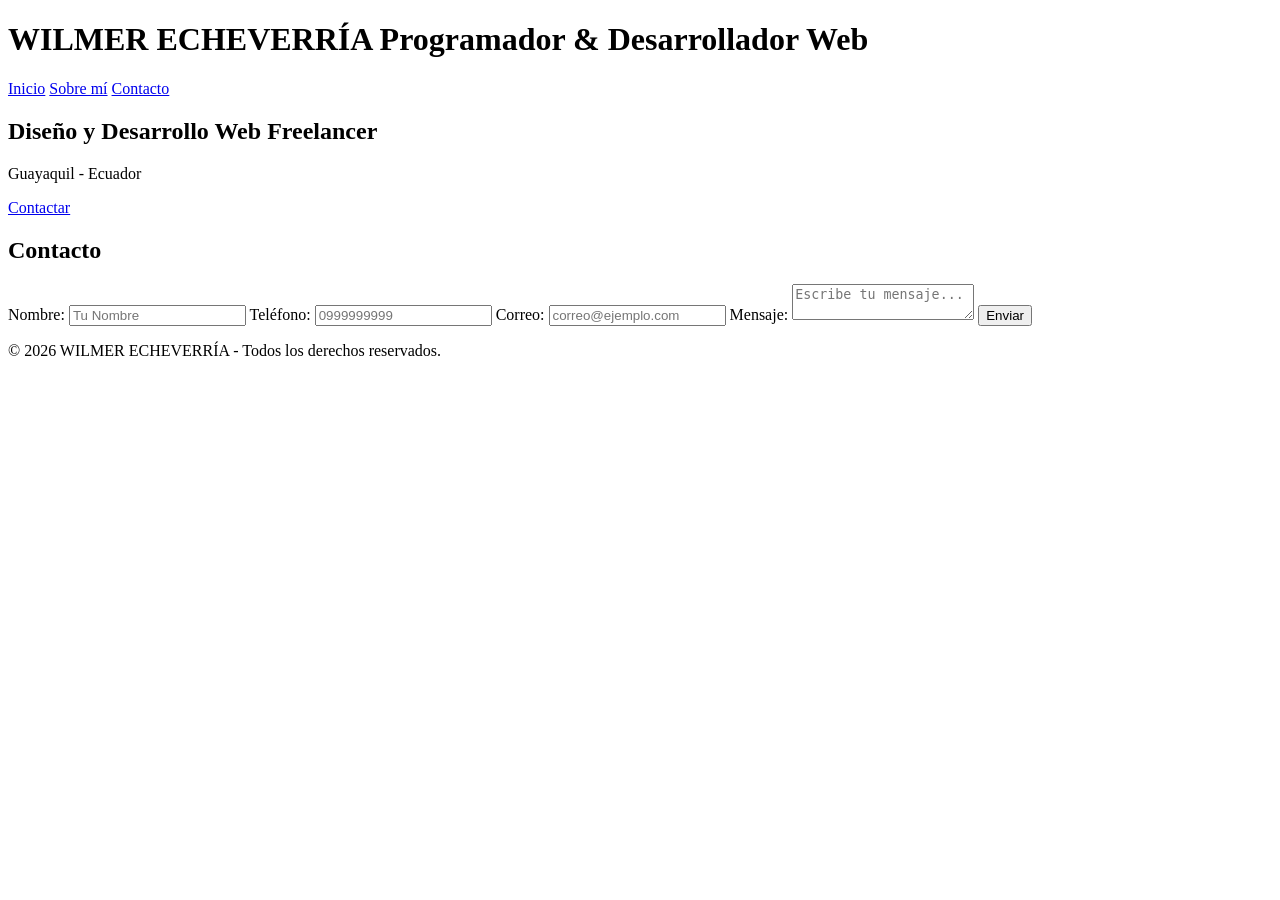
==== index.html @ 6310cae2 "Actualización de index" ====
<!DOCTYPE html>
<html lang="es">
<head>
    <meta charset="UTF-8">
    <meta name="viewport" content="width=device-width, initial-scale=1.0">
    <title>Portafolio - Programación en Sistemas Web</title>

    <!-- Google Fonts -->
    <link href="https://fonts.googleapis.com/css2?family=Krub:wght@400;700&display=swap" rel="stylesheet">

    <!-- Hoja de estilos principal -->
    <link rel="preload" href="css/styles.css" as="style">
    <link rel="stylesheet" href="css/styles.css">
</head>

<body>

    <!-- Encabezado -->
    <header>
        <h1 class="titulo">
           WILMER ECHEVERRÍA
            <span>Programador & Desarrollador Web</span>
        </h1>
    </header>

    <!-- Menú de navegación -->
    <div class="nav-bg">
        <nav class="navegacion-principal">
            <a href="index.html">Inicio</a>
            <a href="nosotros.html">Sobre mí</a>
            <a href="#contacto">Contacto</a>
        </nav>
    </div>

    <!-- Sección Hero -->
    <section class="hero">
        <div class="contenido-hero">
            <h2>Diseño y Desarrollo Web <span>Freelancer</span></h2>
            <div class="ubicacion">
                <p>Guayaquil - Ecuador</p>
            </div>
            <a class="boton" href="#contacto">Contactar</a>
        </div>
    </section>

    <!-- Formulario de contacto -->
    <section id="contacto" class="contacto">
        <h2>Contacto</h2>
        <form>
            <label for="nombre">Nombre:</label>
            <input placeholder="Tu Nombre" required type="text" id="nombre" name="nombre">

            <label for="telefono">Teléfono:</label>    
            <input placeholder="0999999999" type="tel" name="telefono" id="telefono">

            <label for="correo">Correo:</label>
            <input placeholder="correo@ejemplo.com" required type="email" name="email" id="email">

            <label for="mensaje">Mensaje:</label>
            <textarea id="mensaje" name="mensaje" placeholder="Escribe tu mensaje..."></textarea>  

            <button type="submit">Enviar</button>    
        </form>
    </section>

    <footer class="footer">
        <p>&copy; 2026 WILMER ECHEVERRÍA - Todos los derechos reservados.</p>
    </footer>

    <script src="js/script.js"></script>
</body>
</html>
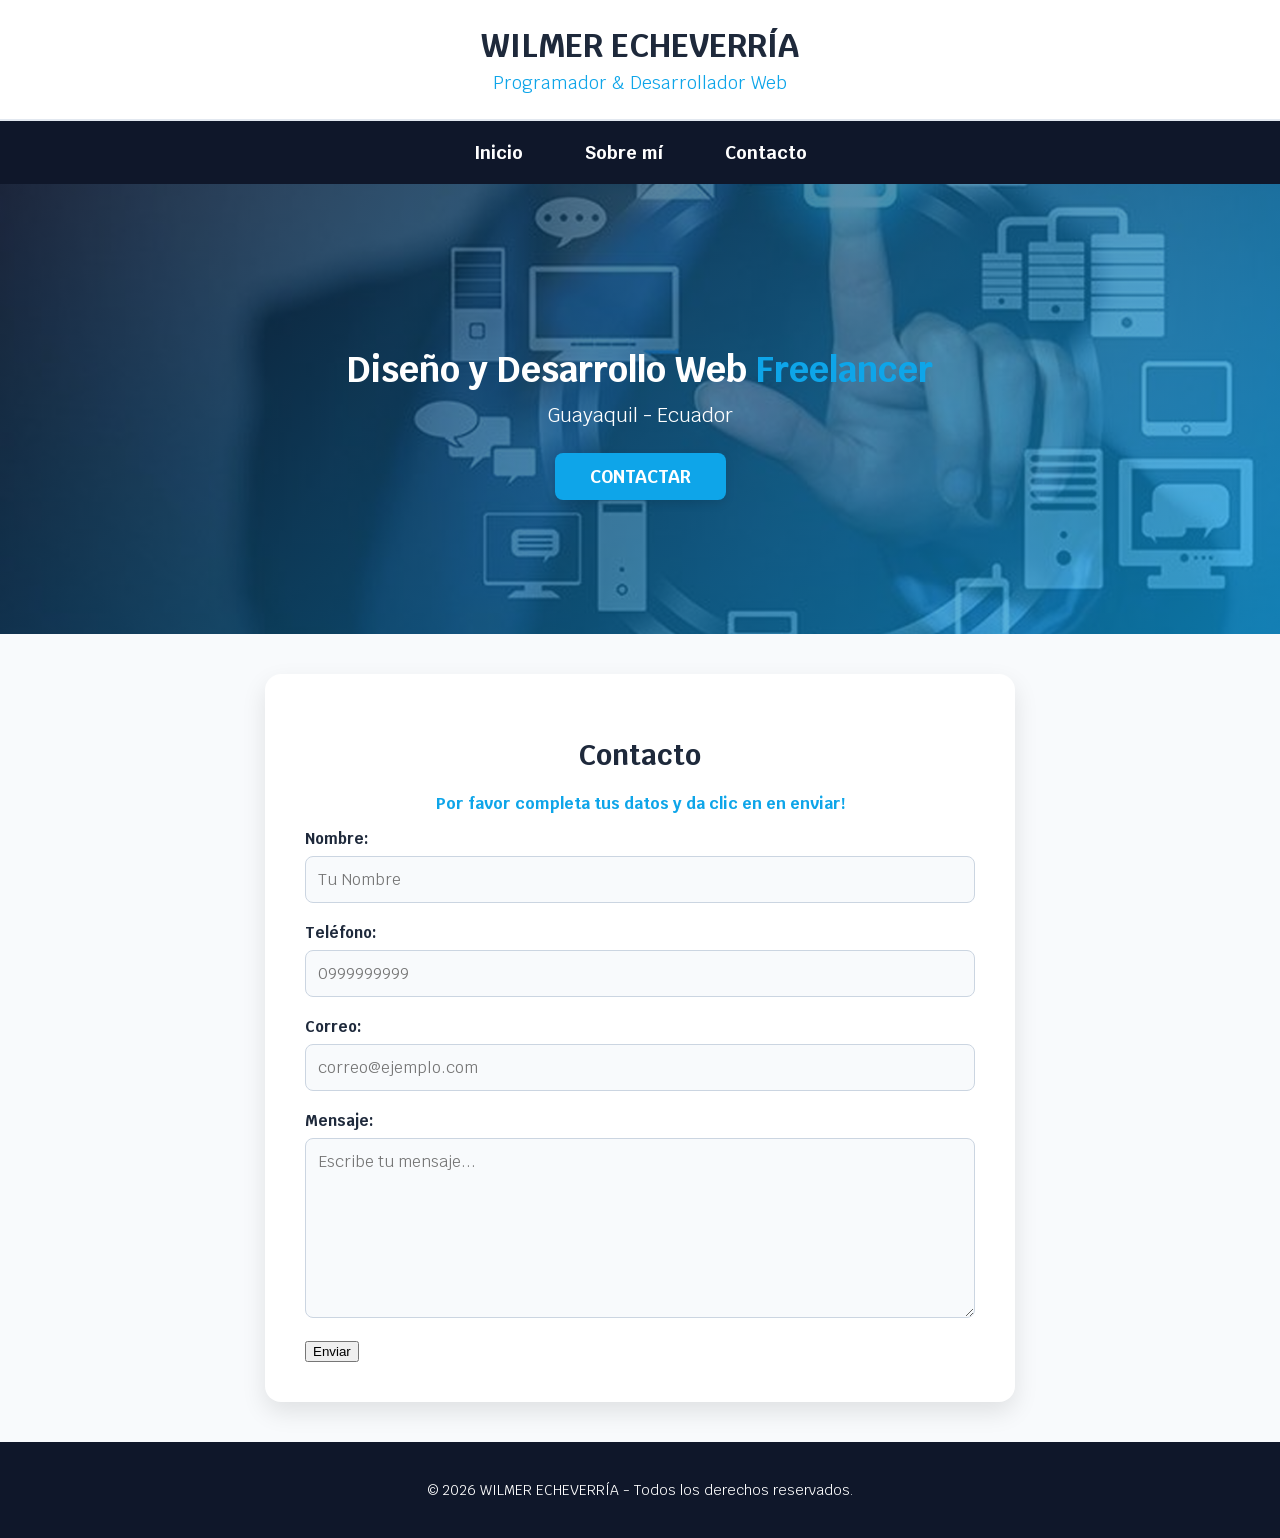
==== commit 616916e1: "Agrega js, validaciones, contador de clics y pagina nosotros.html" ====
--- a/index.html
+++ b/index.html
@@ -44,22 +44,29 @@
     </section>
 
     <!-- Formulario de contacto -->
+<!-- Formulario de contacto -->
     <section id="contacto" class="contacto">
         <h2>Contacto</h2>
-        <form>
+
+        <!-- Espacio para el contador de clics del profesor -->
+        <div id="mainDiv" style="text-align: center; font-size: 1.6rem; margin-bottom: 1.5rem; font-weight: bold; color: var(--primario);">
+            Por favor completa tus datos y da clic en en enviar!
+        </div>
+
+        <form id="formContacto">
             <label for="nombre">Nombre:</label>
-            <input placeholder="Tu Nombre" required type="text" id="nombre" name="nombre">
+            <input placeholder="Tu Nombre" required type="text" id="nombre" name="nombre" minlength="3" maxlength="30">
 
             <label for="telefono">Teléfono:</label>    
-            <input placeholder="0999999999" type="tel" name="telefono" id="telefono">
+            <input placeholder="0999999999" type="tel" name="telefono" id="telefono" minlength="7" maxlength="10">
 
             <label for="correo">Correo:</label>
             <input placeholder="correo@ejemplo.com" required type="email" name="email" id="email">
 
             <label for="mensaje">Mensaje:</label>
-            <textarea id="mensaje" name="mensaje" placeholder="Escribe tu mensaje..."></textarea>  
+            <textarea id="mensaje" name="mensaje" placeholder="Escribe tu mensaje..." maxlength="200"></textarea>  
 
-            <button type="submit">Enviar</button>    
+            <button type="submit" id="btnEnviar">Enviar</button>    
         </form>
     </section>
 
--- a/css/styles.css
+++ b/css/styles.css
@@ -0,0 +1,238 @@
+:root {
+    /* Nueva Paleta de Colores Personalizada */
+    --blanco: #ffffff;
+    --oscuro: #1e293b;        /* Azul oscuro moderno */
+    --primario: #0ea5e9;      /* Azul cian vibrante */
+    --secundario: #0f172a;    /* Fondo de navegación y encabezados */
+    --fondo-suave: #f8fafc;   /* Gris de fondo limpio */
+    --sombra: rgba(0, 0, 0, 0.1);
+}
+
+* {
+    box-sizing: border-box;
+}
+
+html {
+    font-size: 62.5%;
+}
+
+body {
+    font-family: 'Krub', sans-serif;
+    margin: 0;
+    background-color: var(--fondo-suave);
+    color: var(--oscuro);
+}
+
+.contenedor {
+    margin: 0 auto;
+    max-width: 110rem;
+    width: 90%;
+}
+
+/* Encabezado */
+header {
+    background-color: var(--blanco);
+    padding: 2.5rem 0;
+    border-bottom: 2px solid #e2e8f0;
+}
+
+h1 {
+    font-size: 3.2rem;
+    text-align: center;
+    color: var(--oscuro);
+    margin: 0;
+    font-weight: 700;
+}
+
+h1 span {
+    display: block;
+    font-size: 1.8rem;
+    color: var(--primario);
+    font-weight: 400;
+    margin-top: 0.5rem;
+}
+
+/* Navegación */
+.nav-bg {
+    background-color: var(--secundario);
+}
+
+.navegacion-principal {
+    display: flex;
+    justify-content: center;
+    gap: 3rem;
+    padding: 1.2rem 0;
+}
+
+.navegacion-principal a {
+    color: var(--blanco);
+    text-decoration: none;
+    font-size: 1.8rem;
+    font-weight: bold;
+    padding: 0.8rem 1.6rem;
+    border-radius: 0.8rem;
+    transition: all 0.3s ease;
+}
+
+.navegacion-principal a:hover {
+    background-color: var(--primario);
+    color: var(--blanco);
+}
+
+/* Hero */
+.hero {
+    /* Reemplaza 'fondo-hero.png' por el nombre y extensión exactos de tu imagen */
+    background-image: linear-gradient(135deg, rgba(15, 23, 42, 0.7), rgba(14, 165, 233, 0.7)), url('../img/fondo-hero.jpg');
+    background-repeat: no-repeat;
+    background-size: cover;
+    background-position: center;
+    height: 450px;
+    position: relative;
+    display: flex;
+    align-items: center;
+    justify-content: center;
+}
+
+.contenido-hero {
+    text-align: center;
+    color: var(--blanco);
+}
+
+.contenido-hero h2 {
+    font-size: 3.5rem;
+    margin-bottom: 1rem;
+}
+
+.contenido-hero span {
+    color: var(--primario);
+}
+
+.ubicacion p {
+    font-size: 2rem;
+    margin: 0.5rem 0;
+}
+
+/* Botón */
+.boton {
+    background-color: var(--primario);
+    color: var(--blanco);
+    padding: 1.2rem 3.5rem;
+    margin-top: 2rem;
+    font-size: 1.8rem;
+    text-decoration: none;
+    text-transform: uppercase;
+    font-weight: bold;
+    border-radius: 0.8rem;
+    display: inline-block;
+    border: none;
+    cursor: pointer;
+    box-shadow: 0 4px 10px var(--sombra);
+    transition: transform 0.2s ease, background-color 0.3s ease;
+}
+
+.boton:hover {
+    background-color: #0284c7;
+    transform: translateY(-2px);
+}
+
+/* Formulario de Contacto */
+.contacto {
+    background-color: var(--blanco);
+    padding: 4rem;
+    border-radius: 1.6rem;
+    max-width: 750px;
+    margin: 4rem auto;
+    box-shadow: 0 10px 25px var(--sombra);
+}
+
+.contacto h2 {
+    color: var(--oscuro);
+    text-align: center;
+    font-size: 2.8rem;
+    margin-bottom: 2rem;
+}
+
+label {
+    color: var(--oscuro);
+    font-weight: bold;
+    display: block;
+    margin-bottom: 0.8rem;
+    font-size: 1.5rem;
+}
+
+input,
+textarea,
+select {
+    width: 100%;
+    padding: 1.2rem;
+    border: 1px solid #cbd5e1;
+    border-radius: 0.8rem;
+    margin-bottom: 2rem;
+    font-size: 1.6rem;
+    font-family: inherit;
+    background-color: #f8fafc;
+}
+
+input:focus,
+textarea:focus {
+    outline: 2px solid var(--primario);
+    background-color: var(--blanco);
+}
+
+textarea {
+    height: 18rem;
+    resize: vertical;
+}
+
+/* Footer */
+.footer {
+    text-align: center;
+    padding: 2.5rem 0;
+    background-color: var(--secundario);
+    color: var(--blanco);
+    font-size: 1.4rem;
+    margin-top: 4rem;
+}
+
+img {
+    border-radius: 12px;
+    max-width: 100%;
+}
+
+
+
+/* ==========================================
+   RESPONSIVE DESIGN (Media Queries)
+   ========================================== */
+
+/* Pantallas móviles (menos de 768px) */
+@media (max-width: 768px) {
+    .navegacion-principal {
+        flex-direction: column; /* Apila los botones de navegación */
+        align-items: center;
+        gap: 1rem;
+    }
+
+    .navegacion-principal a {
+        width: 100%;
+        text-align: center;
+    }
+
+    .hero {
+        height: 350px;
+        padding: 2rem;
+    }
+
+    .contenido-hero h2 {
+        font-size: 2.4rem;
+    }
+
+    .contacto {
+        padding: 2rem;
+        width: 95%;
+    }
+
+    h1 {
+        font-size: 2.5rem;
+    }
+}
--- a/css/styles.css
+++ b/css/styles.css
@@ -0,0 +1,238 @@
+:root {
+    /* Nueva Paleta de Colores Personalizada */
+    --blanco: #ffffff;
+    --oscuro: #1e293b;        /* Azul oscuro moderno */
+    --primario: #0ea5e9;      /* Azul cian vibrante */
+    --secundario: #0f172a;    /* Fondo de navegación y encabezados */
+    --fondo-suave: #f8fafc;   /* Gris de fondo limpio */
+    --sombra: rgba(0, 0, 0, 0.1);
+}
+
+* {
+    box-sizing: border-box;
+}
+
+html {
+    font-size: 62.5%;
+}
+
+body {
+    font-family: 'Krub', sans-serif;
+    margin: 0;
+    background-color: var(--fondo-suave);
+    color: var(--oscuro);
+}
+
+.contenedor {
+    margin: 0 auto;
+    max-width: 110rem;
+    width: 90%;
+}
+
+/* Encabezado */
+header {
+    background-color: var(--blanco);
+    padding: 2.5rem 0;
+    border-bottom: 2px solid #e2e8f0;
+}
+
+h1 {
+    font-size: 3.2rem;
+    text-align: center;
+    color: var(--oscuro);
+    margin: 0;
+    font-weight: 700;
+}
+
+h1 span {
+    display: block;
+    font-size: 1.8rem;
+    color: var(--primario);
+    font-weight: 400;
+    margin-top: 0.5rem;
+}
+
+/* Navegación */
+.nav-bg {
+    background-color: var(--secundario);
+}
+
+.navegacion-principal {
+    display: flex;
+    justify-content: center;
+    gap: 3rem;
+    padding: 1.2rem 0;
+}
+
+.navegacion-principal a {
+    color: var(--blanco);
+    text-decoration: none;
+    font-size: 1.8rem;
+    font-weight: bold;
+    padding: 0.8rem 1.6rem;
+    border-radius: 0.8rem;
+    transition: all 0.3s ease;
+}
+
+.navegacion-principal a:hover {
+    background-color: var(--primario);
+    color: var(--blanco);
+}
+
+/* Hero */
+.hero {
+    /* Reemplaza 'fondo-hero.png' por el nombre y extensión exactos de tu imagen */
+    background-image: linear-gradient(135deg, rgba(15, 23, 42, 0.7), rgba(14, 165, 233, 0.7)), url('../img/fondo-hero.jpg');
+    background-repeat: no-repeat;
+    background-size: cover;
+    background-position: center;
+    height: 450px;
+    position: relative;
+    display: flex;
+    align-items: center;
+    justify-content: center;
+}
+
+.contenido-hero {
+    text-align: center;
+    color: var(--blanco);
+}
+
+.contenido-hero h2 {
+    font-size: 3.5rem;
+    margin-bottom: 1rem;
+}
+
+.contenido-hero span {
+    color: var(--primario);
+}
+
+.ubicacion p {
+    font-size: 2rem;
+    margin: 0.5rem 0;
+}
+
+/* Botón */
+.boton {
+    background-color: var(--primario);
+    color: var(--blanco);
+    padding: 1.2rem 3.5rem;
+    margin-top: 2rem;
+    font-size: 1.8rem;
+    text-decoration: none;
+    text-transform: uppercase;
+    font-weight: bold;
+    border-radius: 0.8rem;
+    display: inline-block;
+    border: none;
+    cursor: pointer;
+    box-shadow: 0 4px 10px var(--sombra);
+    transition: transform 0.2s ease, background-color 0.3s ease;
+}
+
+.boton:hover {
+    background-color: #0284c7;
+    transform: translateY(-2px);
+}
+
+/* Formulario de Contacto */
+.contacto {
+    background-color: var(--blanco);
+    padding: 4rem;
+    border-radius: 1.6rem;
+    max-width: 750px;
+    margin: 4rem auto;
+    box-shadow: 0 10px 25px var(--sombra);
+}
+
+.contacto h2 {
+    color: var(--oscuro);
+    text-align: center;
+    font-size: 2.8rem;
+    margin-bottom: 2rem;
+}
+
+label {
+    color: var(--oscuro);
+    font-weight: bold;
+    display: block;
+    margin-bottom: 0.8rem;
+    font-size: 1.5rem;
+}
+
+input,
+textarea,
+select {
+    width: 100%;
+    padding: 1.2rem;
+    border: 1px solid #cbd5e1;
+    border-radius: 0.8rem;
+    margin-bottom: 2rem;
+    font-size: 1.6rem;
+    font-family: inherit;
+    background-color: #f8fafc;
+}
+
+input:focus,
+textarea:focus {
+    outline: 2px solid var(--primario);
+    background-color: var(--blanco);
+}
+
+textarea {
+    height: 18rem;
+    resize: vertical;
+}
+
+/* Footer */
+.footer {
+    text-align: center;
+    padding: 2.5rem 0;
+    background-color: var(--secundario);
+    color: var(--blanco);
+    font-size: 1.4rem;
+    margin-top: 4rem;
+}
+
+img {
+    border-radius: 12px;
+    max-width: 100%;
+}
+
+
+
+/* ==========================================
+   RESPONSIVE DESIGN (Media Queries)
+   ========================================== */
+
+/* Pantallas móviles (menos de 768px) */
+@media (max-width: 768px) {
+    .navegacion-principal {
+        flex-direction: column; /* Apila los botones de navegación */
+        align-items: center;
+        gap: 1rem;
+    }
+
+    .navegacion-principal a {
+        width: 100%;
+        text-align: center;
+    }
+
+    .hero {
+        height: 350px;
+        padding: 2rem;
+    }
+
+    .contenido-hero h2 {
+        font-size: 2.4rem;
+    }
+
+    .contacto {
+        padding: 2rem;
+        width: 95%;
+    }
+
+    h1 {
+        font-size: 2.5rem;
+    }
+}
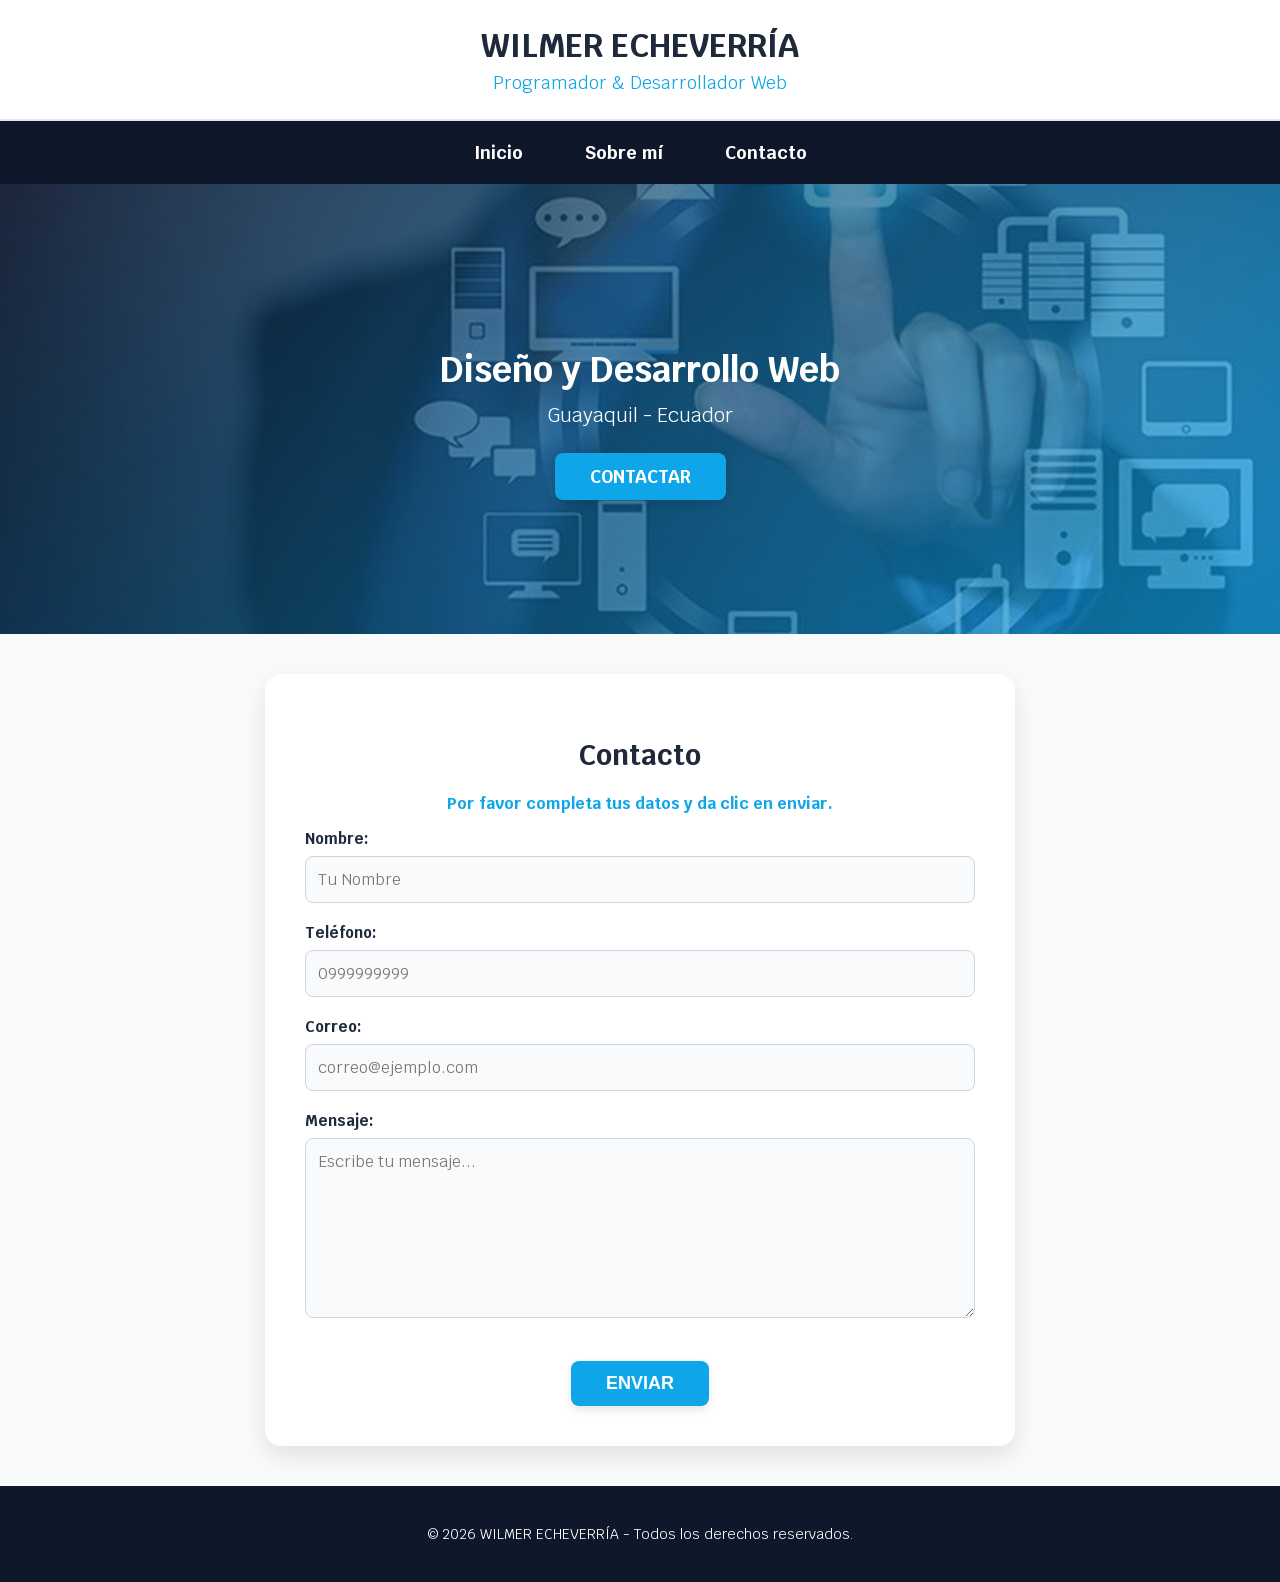
==== commit 39f73ad0: "Documentación de bloques semanticos y corrección de sintaxis en index.html" ====
--- a/index.html
+++ b/index.html
@@ -1,79 +1,94 @@
 <!DOCTYPE html>
 <html lang="es">
 <head>
+    <!-- Configuración de caracteres y adaptabilidad en dispositivos móviles -->
     <meta charset="UTF-8">
     <meta name="viewport" content="width=device-width, initial-scale=1.0">
     <title>Portafolio - Programación en Sistemas Web</title>
 
-    <!-- Google Fonts -->
+    <!-- Carga de la tipografía principal desde Google Fonts -->
     <link href="https://fonts.googleapis.com/css2?family=Krub:wght@400;700&display=swap" rel="stylesheet">
 
-    <!-- Hoja de estilos principal -->
+    <!-- Optimización y vinculación de la hoja de estilos CSS -->
     <link rel="preload" href="css/styles.css" as="style">
     <link rel="stylesheet" href="css/styles.css">
 </head>
 
 <body>
 
-    <!-- Encabezado -->
+    <!-- ==========================================
+         1. ENCABEZADO PRINCIPAL (HEADER)
+         ========================================== -->
     <header>
         <h1 class="titulo">
-           WILMER ECHEVERRÍA
+            WILMER ECHEVERRÍA
             <span>Programador & Desarrollador Web</span>
         </h1>
     </header>
 
-    <!-- Menú de navegación -->
+    <!-- ==========================================
+         2. NAVEGACIÓN PRINCIPAL
+         ========================================== -->
     <div class="nav-bg">
-        <nav class="navegacion-principal">
+        <nav class="navegacion-principal contenedor">
             <a href="index.html">Inicio</a>
             <a href="nosotros.html">Sobre mí</a>
             <a href="#contacto">Contacto</a>
         </nav>
     </div>
 
-    <!-- Sección Hero -->
-    <section class="hero">
-        <div class="contenido-hero">
-            <h2>Diseño y Desarrollo Web <span>Freelancer</span></h2>
-            <div class="ubicacion">
-                <p>Guayaquil - Ecuador</p>
+    <!-- ==========================================
+         3. ÁREA PRINCIPAL DE CONTENIDO (MAIN)
+         ========================================== -->
+    <main>
+        <!-- Sección Banner Principal (Hero Section) -->
+        <section class="hero">
+            <div class="contenido-hero">
+                <h2>Diseño y Desarrollo Web <!--<span>Freelancer</span>-->
+                </h2>
+                <div class="ubicacion">
+                    <p>Guayaquil - Ecuador</p>
+                </div>
+                <a class="boton" href="#contacto">Contactar</a>
             </div>
-            <a class="boton" href="#contacto">Contactar</a>
-        </div>
-    </section>
+        </section>
 
-    <!-- Formulario de contacto -->
-<!-- Formulario de contacto -->
-    <section id="contacto" class="contacto">
-        <h2>Contacto</h2>
+        <!-- Sección del Formulario de Contacto -->
+        <section id="contacto" class="contacto">
+            <h2>Contacto</h2>
 
-        <!-- Espacio para el contador de clics del profesor -->
-        <div id="mainDiv" style="text-align: center; font-size: 1.6rem; margin-bottom: 1.5rem; font-weight: bold; color: var(--primario);">
-            Por favor completa tus datos y da clic en en enviar!
-        </div>
+            <!-- Contenedor dinámico para mensajes e interacción con JS -->
+            <div id="mainDiv" style="text-align: center; font-size: 1.6rem; margin-bottom: 1.5rem; font-weight: bold; color: var(--primario);">
+                Por favor completa tus datos y da clic en enviar.
+            </div>
 
-        <form id="formContacto">
-            <label for="nombre">Nombre:</label>
-            <input placeholder="Tu Nombre" required type="text" id="nombre" name="nombre" minlength="3" maxlength="30">
+            <!-- Formulario de interacción con validaciones HTML5 -->
+            <form id="formContacto">
+                <label for="nombre">Nombre:</label>
+                <input placeholder="Tu Nombre" required type="text" id="nombre" name="nombre" minlength="3" maxlength="30">
 
-            <label for="telefono">Teléfono:</label>    
-            <input placeholder="0999999999" type="tel" name="telefono" id="telefono" minlength="7" maxlength="10">
+                <label for="telefono">Teléfono:</label>    
+                <input placeholder="0999999999" type="tel" name="telefono" id="telefono" minlength="7" maxlength="10">
 
-            <label for="correo">Correo:</label>
-            <input placeholder="correo@ejemplo.com" required type="email" name="email" id="email">
+                <label for="correo">Correo:</label>
+                <input placeholder="correo@ejemplo.com" required type="email" name="email" id="correo">
 
-            <label for="mensaje">Mensaje:</label>
-            <textarea id="mensaje" name="mensaje" placeholder="Escribe tu mensaje..." maxlength="200"></textarea>  
+                <label for="mensaje">Mensaje:</label>
+                <textarea id="mensaje" name="mensaje" placeholder="Escribe tu mensaje..." maxlength="200"></textarea>  
 
-            <button type="submit" id="btnEnviar">Enviar</button>    
-        </form>
-    </section>
+                <button type="submit" id="btnEnviar">Enviar</button>    
+            </form>
+        </section>
+    </main>
 
+    <!-- ==========================================
+         4. PIE DE PÁGINA (FOOTER)
+         ========================================== -->
     <footer class="footer">
         <p>&copy; 2026 WILMER ECHEVERRÍA - Todos los derechos reservados.</p>
     </footer>
 
+    <!-- Script de interacción JavaScript -->
     <script src="js/script.js"></script>
 </body>
 </html>
--- a/css/styles.css
+++ b/css/styles.css
@@ -1,21 +1,30 @@
+/* ==========================================
+   1. VARIABLES DE ENTORNO Y PALETA DE COLORES
+   ========================================== */
 :root {
-    /* Nueva Paleta de Colores Personalizada */
     --blanco: #ffffff;
-    --oscuro: #1e293b;        /* Azul oscuro moderno */
-    --primario: #0ea5e9;      /* Azul cian vibrante */
-    --secundario: #0f172a;    /* Fondo de navegación y encabezados */
-    --fondo-suave: #f8fafc;   /* Gris de fondo limpio */
-    --sombra: rgba(0, 0, 0, 0.1);
-}
-
+    --oscuro: #1e293b;        /* Azul oscuro moderno para textos e interfaces */
+    --primario: #0ea5e9;      /* Azul cian vibrante para acentos y botones */
+    --secundario: #0f172a;    /* Azul profundo para navegación y footers */
+    --fondo-suave: #f8fafc;   /* Gris claro de fondo general */
+    --sombra: rgba(0, 0, 0, 0.1); /* Sombra difuminada para tarjetas */
+}
+
+/* ==========================================
+   2. REINICIO DE ESTILOS Y BASE GLOBAL
+   ========================================== */
+/* Aplica el modelo de caja border-box a todos los elementos */
 * {
     box-sizing: border-box;
 }
 
+/* Establece 1rem = 10px para facilitar el escalado tipográfico */
 html {
     font-size: 62.5%;
-}
-
+    scroll-behavior: smooth;
+}
+
+/* Configuración básica de tipografía, márgenes y color de fondo general */
 body {
     font-family: 'Krub', sans-serif;
     margin: 0;
@@ -23,13 +32,16 @@
     color: var(--oscuro);
 }
 
+/* Contenedor genérico para centrar contenido */
 .contenedor {
     margin: 0 auto;
     max-width: 110rem;
     width: 90%;
 }
 
-/* Encabezado */
+/* ==========================================
+   3. ENCABEZADO PRINCIPAL (HEADER)
+   ========================================== */
 header {
     background-color: var(--blanco);
     padding: 2.5rem 0;
@@ -44,6 +56,7 @@
     font-weight: 700;
 }
 
+/* Subtítulo bajo el nombre */
 h1 span {
     display: block;
     font-size: 1.8rem;
@@ -52,11 +65,15 @@
     margin-top: 0.5rem;
 }
 
-/* Navegación */
+/* ==========================================
+   4. MENÚ DE NAVEGACIÓN
+   ========================================== */
+/* Franja de fondo de la barra de navegación */
 .nav-bg {
     background-color: var(--secundario);
 }
 
+/* Alineación horizontal de enlaces de navegación */
 .navegacion-principal {
     display: flex;
     justify-content: center;
@@ -64,6 +81,7 @@
     padding: 1.2rem 0;
 }
 
+/* Estilos de los botones del menú */
 .navegacion-principal a {
     color: var(--blanco);
     text-decoration: none;
@@ -74,14 +92,17 @@
     transition: all 0.3s ease;
 }
 
+/* Efecto hover al pasar el cursor sobre las pestañas */
 .navegacion-principal a:hover {
     background-color: var(--primario);
     color: var(--blanco);
 }
 
-/* Hero */
+/* ==========================================
+   5. SECCIÓN PRINCIPAL (HERO)
+   ========================================== */
+/* Banner con superposición de imagen de fondo y degradado azul */
 .hero {
-    /* Reemplaza 'fondo-hero.png' por el nombre y extensión exactos de tu imagen */
     background-image: linear-gradient(135deg, rgba(15, 23, 42, 0.7), rgba(14, 165, 233, 0.7)), url('../img/fondo-hero.jpg');
     background-repeat: no-repeat;
     background-size: cover;
@@ -112,7 +133,10 @@
     margin: 0.5rem 0;
 }
 
-/* Botón */
+/* ==========================================
+   6. BOTONES GENERALES Y COMPONENTES
+   ========================================== */
+/* Botón genérico (usado en el Hero) */
 .boton {
     background-color: var(--primario);
     color: var(--blanco);
@@ -135,7 +159,10 @@
     transform: translateY(-2px);
 }
 
-/* Formulario de Contacto */
+/* ==========================================
+   7. FORMULARIO DE CONTACTO Y CONTENEDOR TIPO TARJETA
+   ========================================== */
+/* Estructura básica para la tarjeta (usado en index.html y nosotros.html) */
 .contacto {
     background-color: var(--blanco);
     padding: 4rem;
@@ -152,6 +179,25 @@
     margin-bottom: 2rem;
 }
 
+/* Textos de párrafos dentro de la tarjeta contenedora */
+.contacto p {
+    font-size: 1.8rem;
+    line-height: 1.6;
+    color: var(--oscuro);
+    text-align: center;
+    margin-bottom: 2.5rem;
+}
+
+/* Subtítulos secundarios dentro de la tarjeta */
+.contacto h3 {
+    font-size: 2.2rem;
+    color: var(--oscuro);
+    text-align: center;
+    margin-top: 3rem;
+    margin-bottom: 1.5rem;
+}
+
+/* Estilos de etiquetas del formulario */
 label {
     color: var(--oscuro);
     font-weight: bold;
@@ -160,6 +206,7 @@
     font-size: 1.5rem;
 }
 
+/* Estilos de campos de texto de entrada */
 input,
 textarea,
 select {
@@ -173,6 +220,7 @@
     background-color: #f8fafc;
 }
 
+/* Resaltado azul al seleccionar un campo de entrada */
 input:focus,
 textarea:focus {
     outline: 2px solid var(--primario);
@@ -184,7 +232,54 @@
     resize: vertical;
 }
 
-/* Footer */
+/* Estilos homologados del botón Enviar del formulario */
+.contacto button[type="submit"] {
+    background-color: var(--primario);
+    color: var(--blanco);
+    padding: 1.2rem 3.5rem;
+    font-size: 1.8rem;
+    text-transform: uppercase;
+    font-weight: bold;
+    border-radius: 0.8rem;
+    display: block;
+    margin: 2rem auto 0 auto;
+    border: none;
+    cursor: pointer;
+    box-shadow: 0 4px 10px var(--sombra);
+    transition: transform 0.2s ease, background-color 0.3s ease;
+}
+
+.contacto button[type="submit"]:hover {
+    background-color: #0284c7;
+    transform: translateY(-2px);
+}
+
+/* ==========================================
+   8. COMPONENTE DE LISTA DE HABILIDADES (NOSOTROS)
+   ========================================== */
+/* Transforma la lista ul simple en cápsulas o badges */
+.contacto ul {
+    list-style: none;
+    padding: 0;
+    display: flex;
+    flex-wrap: wrap;
+    justify-content: center;
+    gap: 1.2rem;
+}
+
+.contacto ul li {
+    background-color: #e0f2fe;
+    color: #0369a1;
+    font-size: 1.5rem;
+    font-weight: bold;
+    padding: 0.8rem 1.6rem;
+    border-radius: 2rem;
+    border: 1px solid #bae6fd;
+}
+
+/* ==========================================
+   9. PIE DE PÁGINA (FOOTER) Y MULTIMEDIA
+   ========================================== */
 .footer {
     text-align: center;
     padding: 2.5rem 0;
@@ -199,16 +294,13 @@
     max-width: 100%;
 }
 
-
-
-/* ==========================================
-   RESPONSIVE DESIGN (Media Queries)
-   ========================================== */
-
-/* Pantallas móviles (menos de 768px) */
+/* ==========================================
+   10. DISEÑO RESPONSIVO (MEDIA QUERIES)
+   ========================================== */
+/* Ajustes automáticos para pantallas móviles (menos de 768px) */
 @media (max-width: 768px) {
     .navegacion-principal {
-        flex-direction: column; /* Apila los botones de navegación */
+        flex-direction: column; /* Apila el menú verticalmente */
         align-items: center;
         gap: 1rem;
     }
--- a/css/styles.css
+++ b/css/styles.css
@@ -1,21 +1,30 @@
+/* ==========================================
+   1. VARIABLES DE ENTORNO Y PALETA DE COLORES
+   ========================================== */
 :root {
-    /* Nueva Paleta de Colores Personalizada */
     --blanco: #ffffff;
-    --oscuro: #1e293b;        /* Azul oscuro moderno */
-    --primario: #0ea5e9;      /* Azul cian vibrante */
-    --secundario: #0f172a;    /* Fondo de navegación y encabezados */
-    --fondo-suave: #f8fafc;   /* Gris de fondo limpio */
-    --sombra: rgba(0, 0, 0, 0.1);
-}
-
+    --oscuro: #1e293b;        /* Azul oscuro moderno para textos e interfaces */
+    --primario: #0ea5e9;      /* Azul cian vibrante para acentos y botones */
+    --secundario: #0f172a;    /* Azul profundo para navegación y footers */
+    --fondo-suave: #f8fafc;   /* Gris claro de fondo general */
+    --sombra: rgba(0, 0, 0, 0.1); /* Sombra difuminada para tarjetas */
+}
+
+/* ==========================================
+   2. REINICIO DE ESTILOS Y BASE GLOBAL
+   ========================================== */
+/* Aplica el modelo de caja border-box a todos los elementos */
 * {
     box-sizing: border-box;
 }
 
+/* Establece 1rem = 10px para facilitar el escalado tipográfico */
 html {
     font-size: 62.5%;
-}
-
+    scroll-behavior: smooth;
+}
+
+/* Configuración básica de tipografía, márgenes y color de fondo general */
 body {
     font-family: 'Krub', sans-serif;
     margin: 0;
@@ -23,13 +32,16 @@
     color: var(--oscuro);
 }
 
+/* Contenedor genérico para centrar contenido */
 .contenedor {
     margin: 0 auto;
     max-width: 110rem;
     width: 90%;
 }
 
-/* Encabezado */
+/* ==========================================
+   3. ENCABEZADO PRINCIPAL (HEADER)
+   ========================================== */
 header {
     background-color: var(--blanco);
     padding: 2.5rem 0;
@@ -44,6 +56,7 @@
     font-weight: 700;
 }
 
+/* Subtítulo bajo el nombre */
 h1 span {
     display: block;
     font-size: 1.8rem;
@@ -52,11 +65,15 @@
     margin-top: 0.5rem;
 }
 
-/* Navegación */
+/* ==========================================
+   4. MENÚ DE NAVEGACIÓN
+   ========================================== */
+/* Franja de fondo de la barra de navegación */
 .nav-bg {
     background-color: var(--secundario);
 }
 
+/* Alineación horizontal de enlaces de navegación */
 .navegacion-principal {
     display: flex;
     justify-content: center;
@@ -64,6 +81,7 @@
     padding: 1.2rem 0;
 }
 
+/* Estilos de los botones del menú */
 .navegacion-principal a {
     color: var(--blanco);
     text-decoration: none;
@@ -74,14 +92,17 @@
     transition: all 0.3s ease;
 }
 
+/* Efecto hover al pasar el cursor sobre las pestañas */
 .navegacion-principal a:hover {
     background-color: var(--primario);
     color: var(--blanco);
 }
 
-/* Hero */
+/* ==========================================
+   5. SECCIÓN PRINCIPAL (HERO)
+   ========================================== */
+/* Banner con superposición de imagen de fondo y degradado azul */
 .hero {
-    /* Reemplaza 'fondo-hero.png' por el nombre y extensión exactos de tu imagen */
     background-image: linear-gradient(135deg, rgba(15, 23, 42, 0.7), rgba(14, 165, 233, 0.7)), url('../img/fondo-hero.jpg');
     background-repeat: no-repeat;
     background-size: cover;
@@ -112,7 +133,10 @@
     margin: 0.5rem 0;
 }
 
-/* Botón */
+/* ==========================================
+   6. BOTONES GENERALES Y COMPONENTES
+   ========================================== */
+/* Botón genérico (usado en el Hero) */
 .boton {
     background-color: var(--primario);
     color: var(--blanco);
@@ -135,7 +159,10 @@
     transform: translateY(-2px);
 }
 
-/* Formulario de Contacto */
+/* ==========================================
+   7. FORMULARIO DE CONTACTO Y CONTENEDOR TIPO TARJETA
+   ========================================== */
+/* Estructura básica para la tarjeta (usado en index.html y nosotros.html) */
 .contacto {
     background-color: var(--blanco);
     padding: 4rem;
@@ -152,6 +179,25 @@
     margin-bottom: 2rem;
 }
 
+/* Textos de párrafos dentro de la tarjeta contenedora */
+.contacto p {
+    font-size: 1.8rem;
+    line-height: 1.6;
+    color: var(--oscuro);
+    text-align: center;
+    margin-bottom: 2.5rem;
+}
+
+/* Subtítulos secundarios dentro de la tarjeta */
+.contacto h3 {
+    font-size: 2.2rem;
+    color: var(--oscuro);
+    text-align: center;
+    margin-top: 3rem;
+    margin-bottom: 1.5rem;
+}
+
+/* Estilos de etiquetas del formulario */
 label {
     color: var(--oscuro);
     font-weight: bold;
@@ -160,6 +206,7 @@
     font-size: 1.5rem;
 }
 
+/* Estilos de campos de texto de entrada */
 input,
 textarea,
 select {
@@ -173,6 +220,7 @@
     background-color: #f8fafc;
 }
 
+/* Resaltado azul al seleccionar un campo de entrada */
 input:focus,
 textarea:focus {
     outline: 2px solid var(--primario);
@@ -184,7 +232,54 @@
     resize: vertical;
 }
 
-/* Footer */
+/* Estilos homologados del botón Enviar del formulario */
+.contacto button[type="submit"] {
+    background-color: var(--primario);
+    color: var(--blanco);
+    padding: 1.2rem 3.5rem;
+    font-size: 1.8rem;
+    text-transform: uppercase;
+    font-weight: bold;
+    border-radius: 0.8rem;
+    display: block;
+    margin: 2rem auto 0 auto;
+    border: none;
+    cursor: pointer;
+    box-shadow: 0 4px 10px var(--sombra);
+    transition: transform 0.2s ease, background-color 0.3s ease;
+}
+
+.contacto button[type="submit"]:hover {
+    background-color: #0284c7;
+    transform: translateY(-2px);
+}
+
+/* ==========================================
+   8. COMPONENTE DE LISTA DE HABILIDADES (NOSOTROS)
+   ========================================== */
+/* Transforma la lista ul simple en cápsulas o badges */
+.contacto ul {
+    list-style: none;
+    padding: 0;
+    display: flex;
+    flex-wrap: wrap;
+    justify-content: center;
+    gap: 1.2rem;
+}
+
+.contacto ul li {
+    background-color: #e0f2fe;
+    color: #0369a1;
+    font-size: 1.5rem;
+    font-weight: bold;
+    padding: 0.8rem 1.6rem;
+    border-radius: 2rem;
+    border: 1px solid #bae6fd;
+}
+
+/* ==========================================
+   9. PIE DE PÁGINA (FOOTER) Y MULTIMEDIA
+   ========================================== */
 .footer {
     text-align: center;
     padding: 2.5rem 0;
@@ -199,16 +294,13 @@
     max-width: 100%;
 }
 
-
-
-/* ==========================================
-   RESPONSIVE DESIGN (Media Queries)
-   ========================================== */
-
-/* Pantallas móviles (menos de 768px) */
+/* ==========================================
+   10. DISEÑO RESPONSIVO (MEDIA QUERIES)
+   ========================================== */
+/* Ajustes automáticos para pantallas móviles (menos de 768px) */
 @media (max-width: 768px) {
     .navegacion-principal {
-        flex-direction: column; /* Apila los botones de navegación */
+        flex-direction: column; /* Apila el menú verticalmente */
         align-items: center;
         gap: 1rem;
     }
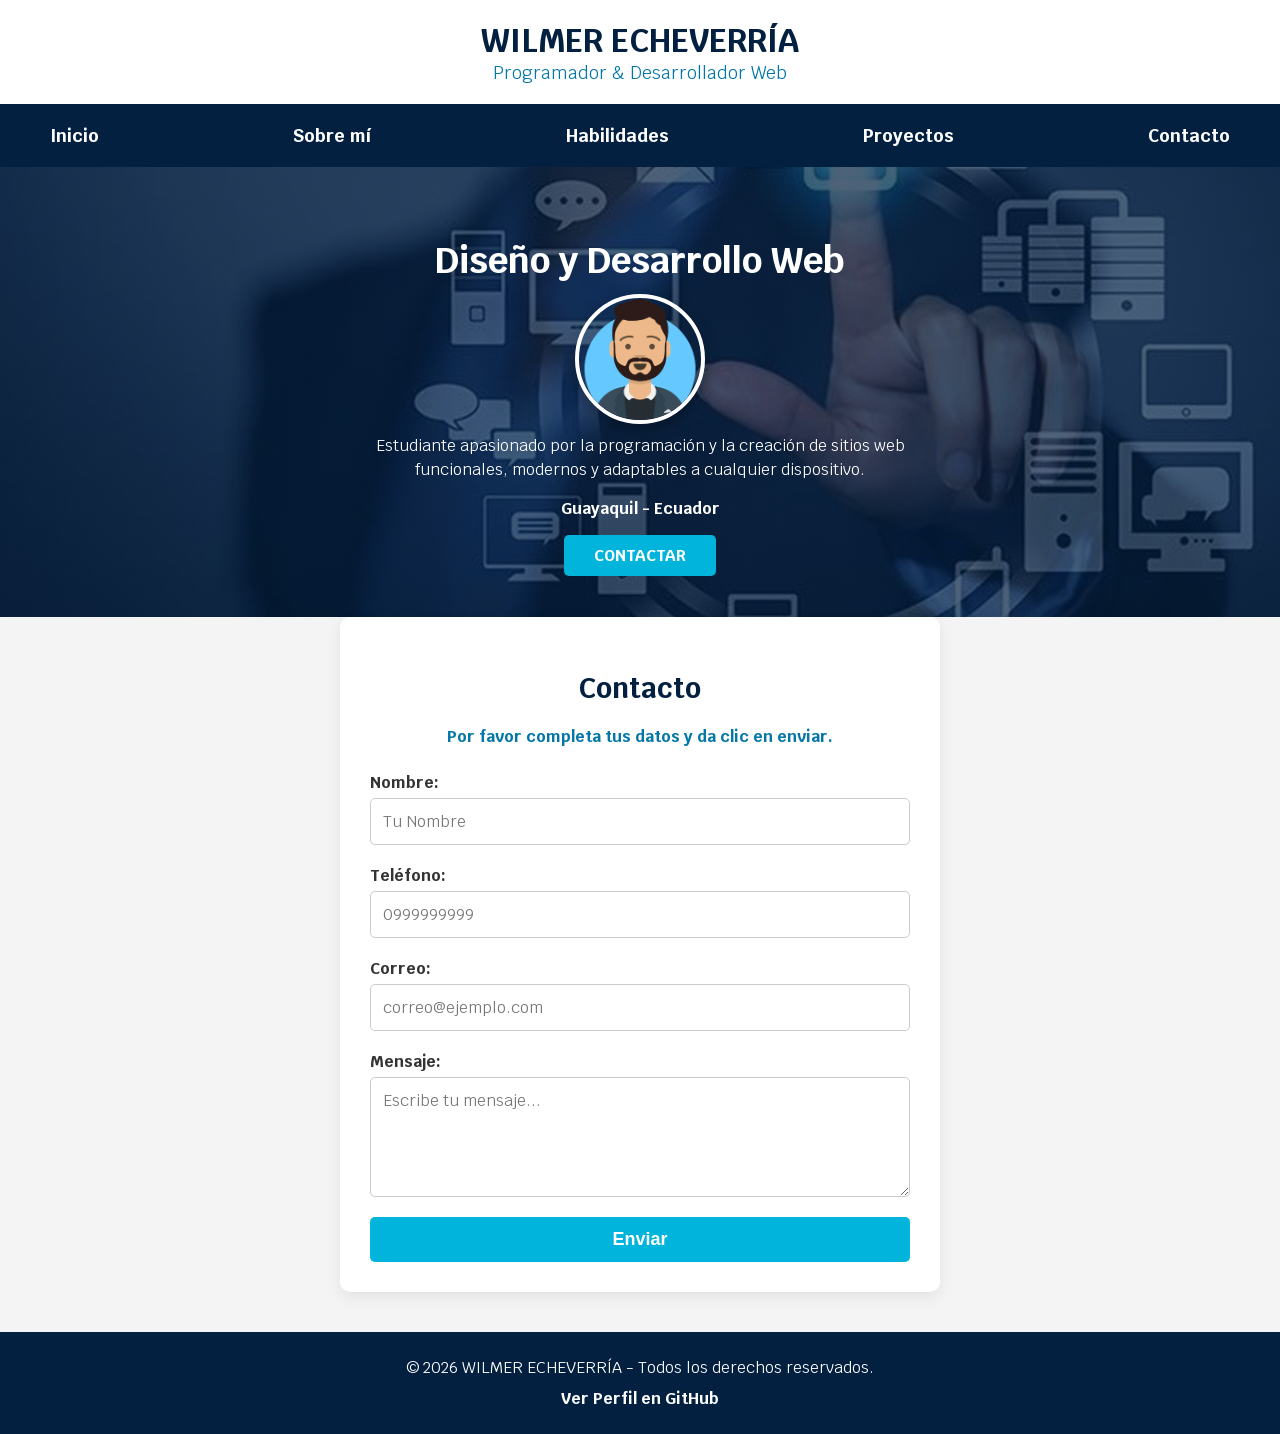
==== commit c0154397: "Ajustes finales de accesibilidad, rutas y estilos generales" ====
--- a/index.html
+++ b/index.html
@@ -29,13 +29,15 @@
     <!-- ==========================================
          2. NAVEGACIÓN PRINCIPAL
          ========================================== -->
-    <div class="nav-bg">
-        <nav class="navegacion-principal contenedor">
-            <a href="index.html">Inicio</a>
-            <a href="nosotros.html">Sobre mí</a>
-            <a href="#contacto">Contacto</a>
-        </nav>
-    </div>
+        <div class="nav-bg">
+            <nav class="navegacion-principal contenedor">
+                <a href="index.html">Inicio</a>
+                <a href="nosotros.html">Sobre mí</a>
+                <a href="habilidades.html">Habilidades</a>
+                <a href="proyectos.html">Proyectos</a> 
+                <a href="#contacto">Contacto</a>
+            </nav>
+        </div>
 
     <!-- ==========================================
          3. ÁREA PRINCIPAL DE CONTENIDO (MAIN)
@@ -44,8 +46,16 @@
         <!-- Sección Banner Principal (Hero Section) -->
         <section class="hero">
             <div class="contenido-hero">
-                <h2>Diseño y Desarrollo Web <!--<span>Freelancer</span>-->
-                </h2>
+                <h2>Diseño y Desarrollo Web</h2>
+                
+                <!-- Imagen personal / avatar -->
+                <img src="img/avatar.png" alt="Avatar de Wilmer Echeverría" class="imagen-perfil">
+
+                <!-- Breve descripción personal -->
+                <p class="descripcion-personal">
+                    Estudiante apasionado por la programación y la creación de sitios web funcionales, modernos y adaptables a cualquier dispositivo.
+                </p>
+
                 <div class="ubicacion">
                     <p>Guayaquil - Ecuador</p>
                 </div>
@@ -53,28 +63,33 @@
             </div>
         </section>
 
+
         <!-- Sección del Formulario de Contacto -->
-        <section id="contacto" class="contacto">
+        <section id="contacto" class="contacto contenedor sombra">
             <h2>Contacto</h2>
 
             <!-- Contenedor dinámico para mensajes e interacción con JS -->
-            <div id="mainDiv" style="text-align: center; font-size: 1.6rem; margin-bottom: 1.5rem; font-weight: bold; color: var(--primario);">
+            <div id="mainDiv" class="mensaje-indicador">
                 Por favor completa tus datos y da clic en enviar.
             </div>
 
-            <!-- Formulario de interacción con validaciones HTML5 -->
+            <!-- Formulario de interacción con validaciones y restricciones estrictas HTML5 -->
             <form id="formContacto">
+                
                 <label for="nombre">Nombre:</label>
-                <input placeholder="Tu Nombre" required type="text" id="nombre" name="nombre" minlength="3" maxlength="30">
+                <input placeholder="Tu Nombre" required type="text" id="nombre" name="nombre" 
+                       minlength="3" maxlength="30" pattern="[a-zA-ZáéíóúÁÉÍÓÚñÑ\s]+" 
+                       title="Ingresa solo letras y espacios">
 
                 <label for="telefono">Teléfono:</label>    
-                <input placeholder="0999999999" type="tel" name="telefono" id="telefono" minlength="7" maxlength="10">
+                <input placeholder="0999999999" required type="text" name="telefono" id="telefono" 
+                       minlength="7" maxlength="10" pattern="[0-9]+" title="Ingresa solo números (ej. 0999999999)">
 
                 <label for="correo">Correo:</label>
                 <input placeholder="correo@ejemplo.com" required type="email" name="email" id="correo">
 
                 <label for="mensaje">Mensaje:</label>
-                <textarea id="mensaje" name="mensaje" placeholder="Escribe tu mensaje..." maxlength="200"></textarea>  
+                <textarea id="mensaje" name="mensaje" placeholder="Escribe tu mensaje..." required minlength="5" maxlength="200"></textarea>  
 
                 <button type="submit" id="btnEnviar">Enviar</button>    
             </form>
@@ -86,7 +101,12 @@
          ========================================== -->
     <footer class="footer">
         <p>&copy; 2026 WILMER ECHEVERRÍA - Todos los derechos reservados.</p>
-    </footer>
+        <p>
+            <a href="https://github.com/wecheverria-ecotec" target="_blank" rel="noopener noreferrer" class="enlace-github">
+                Ver Perfil en GitHub
+            </a>
+        </p>
+</footer>
 
     <!-- Script de interacción JavaScript -->
     <script src="js/script.js"></script>
--- a/css/styles.css
+++ b/css/styles.css
@@ -1,330 +1,345 @@
 /* ==========================================
-   1. VARIABLES DE ENTORNO Y PALETA DE COLORES
+   1. VARIABLES CSS Y CONFIGURACIÓN GENERAL
    ========================================== */
 :root {
+    --primario: #0377a8;
+    --secundario: #0097a7;
+    --oscuro: #032040;
     --blanco: #ffffff;
-    --oscuro: #1e293b;        /* Azul oscuro moderno para textos e interfaces */
-    --primario: #0ea5e9;      /* Azul cian vibrante para acentos y botones */
-    --secundario: #0f172a;    /* Azul profundo para navegación y footers */
-    --fondo-suave: #f8fafc;   /* Gris claro de fondo general */
-    --sombra: rgba(0, 0, 0, 0.1); /* Sombra difuminada para tarjetas */
-}
-
-/* ==========================================
-   2. REINICIO DE ESTILOS Y BASE GLOBAL
-   ========================================== */
-/* Aplica el modelo de caja border-box a todos los elementos */
-* {
+    --gris-claro: #f4f4f4;
+    --celeste-brillante: #00B4DB;
+    --celeste-hover: #0083B0;
+}
+
+html {
+    font-size: 62.5%; /* 1rem = 10px */
     box-sizing: border-box;
-}
-
-/* Establece 1rem = 10px para facilitar el escalado tipográfico */
-html {
-    font-size: 62.5%;
     scroll-behavior: smooth;
 }
 
-/* Configuración básica de tipografía, márgenes y color de fondo general */
+*, *:before, *:after {
+    box-sizing: inherit;
+}
+
 body {
     font-family: 'Krub', sans-serif;
+    font-size: 1.6rem;
+    background-color: var(--gris-claro);
+    color: #333333;
     margin: 0;
-    background-color: var(--fondo-suave);
+    padding: 0;
+}
+
+/* ==========================================
+   2. REUTILIZABLES Y CONTENEDORES
+   ========================================== */
+.contenedor {
+    max-width: 120rem;
+    margin: 0 auto;
+    padding: 0 2rem;
+}
+
+.sombra {
+    background-color: var(--blanco);
+    padding: 3rem;
+    border-radius: 1rem;
+    box-shadow: 0px 5px 15px rgba(0, 0, 0, 0.08);
+    margin-top: 3rem;
+    margin-bottom: 3rem;
+}
+
+h1, h2, h3 {
+    text-align: center;
     color: var(--oscuro);
 }
 
-/* Contenedor genérico para centrar contenido */
-.contenedor {
-    margin: 0 auto;
-    max-width: 110rem;
-    width: 90%;
-}
-
-/* ==========================================
-   3. ENCABEZADO PRINCIPAL (HEADER)
+h2 {
+    font-size: 2.8rem;
+    margin-bottom: 2rem;
+}
+
+/* ==========================================
+   3. ENCABEZADO (HEADER) Y NAVEGACIÓN
    ========================================== */
 header {
     background-color: var(--blanco);
-    padding: 2.5rem 0;
-    border-bottom: 2px solid #e2e8f0;
-}
-
-h1 {
+    padding: 2rem 0;
+}
+
+.titulo {
     font-size: 3.2rem;
-    text-align: center;
-    color: var(--oscuro);
+    font-weight: 700;
     margin: 0;
-    font-weight: 700;
-}
-
-/* Subtítulo bajo el nombre */
-h1 span {
+}
+
+.titulo span {
     display: block;
     font-size: 1.8rem;
     color: var(--primario);
     font-weight: 400;
-    margin-top: 0.5rem;
-}
-
-/* ==========================================
-   4. MENÚ DE NAVEGACIÓN
-   ========================================== */
-/* Franja de fondo de la barra de navegación */
+}
+
 .nav-bg {
-    background-color: var(--secundario);
-}
-
-/* Alineación horizontal de enlaces de navegación */
+    background-color: var(--oscuro);
+}
+
 .navegacion-principal {
     display: flex;
-    justify-content: center;
-    gap: 3rem;
-    padding: 1.2rem 0;
-}
-
-/* Estilos de los botones del menú */
+    justify-content: space-between;
+    align-items: center;
+    padding: 1rem 0;
+}
+
 .navegacion-principal a {
     color: var(--blanco);
     text-decoration: none;
     font-size: 1.8rem;
-    font-weight: bold;
-    padding: 0.8rem 1.6rem;
-    border-radius: 0.8rem;
-    transition: all 0.3s ease;
-}
-
-/* Efecto hover al pasar el cursor sobre las pestañas */
+    font-weight: 700;
+    padding: 1rem;
+    transition: color 0.3s ease;
+}
+
 .navegacion-principal a:hover {
-    background-color: var(--primario);
-    color: var(--blanco);
-}
-
-/* ==========================================
-   5. SECCIÓN PRINCIPAL (HERO)
-   ========================================== */
-/* Banner con superposición de imagen de fondo y degradado azul */
+    color: var(--celeste-brillante);
+}
+
+/* ==========================================
+   4. SECCIÓN HERO (BANNER PRINCIPAL)
+   ========================================== */
 .hero {
-    background-image: linear-gradient(135deg, rgba(15, 23, 42, 0.7), rgba(14, 165, 233, 0.7)), url('../img/fondo-hero.jpg');
+    background-image: linear-gradient(rgba(3, 32, 64, 0.7), rgba(3, 32, 64, 0.7)), url('../img/fondo-hero.jpg');
     background-repeat: no-repeat;
     background-size: cover;
     background-position: center;
     height: 450px;
-    position: relative;
     display: flex;
     align-items: center;
     justify-content: center;
-}
-
-.contenido-hero {
     text-align: center;
     color: var(--blanco);
 }
 
 .contenido-hero h2 {
-    font-size: 3.5rem;
+    color: var(--blanco);
+    font-size: 3.6rem;
     margin-bottom: 1rem;
 }
 
-.contenido-hero span {
-    color: var(--primario);
-}
-
-.ubicacion p {
-    font-size: 2rem;
-    margin: 0.5rem 0;
-}
-
-/* ==========================================
-   6. BOTONES GENERALES Y COMPONENTES
-   ========================================== */
-/* Botón genérico (usado en el Hero) */
+.imagen-perfil {
+    width: 130px;
+    height: 130px;
+    border-radius: 50%;
+    object-fit: cover;
+    border: 4px solid var(--blanco);
+    box-shadow: 0px 5px 15px rgba(0, 0, 0, 0.3);
+    margin: 1rem auto;
+    display: block;
+}
+
+.descripcion-personal {
+    color: var(--blanco);
+    max-width: 600px;
+    margin: 1rem auto;
+    font-size: 1.6rem;
+    line-height: 1.5;
+}
+
+.ubicacion {
+    font-size: 1.6rem;
+    font-weight: bold;
+    margin-bottom: 1.5rem;
+}
+
 .boton {
-    background-color: var(--primario);
-    color: var(--blanco);
-    padding: 1.2rem 3.5rem;
-    margin-top: 2rem;
-    font-size: 1.8rem;
+    display: inline-block;
+    background-color: var(--celeste-brillante);
+    color: var(--blanco);
+    padding: 1rem 3rem;
     text-decoration: none;
+    font-weight: bold;
+    border-radius: 0.5rem;
     text-transform: uppercase;
-    font-weight: bold;
-    border-radius: 0.8rem;
-    display: inline-block;
-    border: none;
-    cursor: pointer;
-    box-shadow: 0 4px 10px var(--sombra);
-    transition: transform 0.2s ease, background-color 0.3s ease;
+    transition: background-color 0.3s ease, transform 0.2s ease;
 }
 
 .boton:hover {
-    background-color: #0284c7;
+    background-color: var(--celeste-hover);
     transform: translateY(-2px);
 }
 
 /* ==========================================
-   7. FORMULARIO DE CONTACTO Y CONTENEDOR TIPO TARJETA
-   ========================================== */
-/* Estructura básica para la tarjeta (usado en index.html y nosotros.html) */
-.contacto {
-    background-color: var(--blanco);
-    padding: 4rem;
-    border-radius: 1.6rem;
-    max-width: 750px;
-    margin: 4rem auto;
-    box-shadow: 0 10px 25px var(--sombra);
-}
-
-.contacto h2 {
+   5. SECCIÓN DE HABILIDADES (CÁPSULAS)
+   ========================================== */
+.contenedor-subtitulo {
+    text-align: center;
+}
+
+.subtitulo-habilidades {
+    text-align: center;
     color: var(--oscuro);
-    text-align: center;
-    font-size: 2.8rem;
-    margin-bottom: 2rem;
-}
-
-/* Textos de párrafos dentro de la tarjeta contenedora */
-.contacto p {
-    font-size: 1.8rem;
-    line-height: 1.6;
-    color: var(--oscuro);
-    text-align: center;
-    margin-bottom: 2.5rem;
-}
-
-/* Subtítulos secundarios dentro de la tarjeta */
-.contacto h3 {
     font-size: 2.2rem;
-    color: var(--oscuro);
-    text-align: center;
+    font-weight: bold;
     margin-top: 3rem;
     margin-bottom: 1.5rem;
-}
-
-/* Estilos de etiquetas del formulario */
-label {
-    color: var(--oscuro);
-    font-weight: bold;
-    display: block;
-    margin-bottom: 0.8rem;
-    font-size: 1.5rem;
-}
-
-/* Estilos de campos de texto de entrada */
-input,
-textarea,
-select {
-    width: 100%;
-    padding: 1.2rem;
-    border: 1px solid #cbd5e1;
-    border-radius: 0.8rem;
-    margin-bottom: 2rem;
-    font-size: 1.6rem;
-    font-family: inherit;
-    background-color: #f8fafc;
-}
-
-/* Resaltado azul al seleccionar un campo de entrada */
-input:focus,
-textarea:focus {
-    outline: 2px solid var(--primario);
-    background-color: var(--blanco);
-}
-
-textarea {
-    height: 18rem;
-    resize: vertical;
-}
-
-/* Estilos homologados del botón Enviar del formulario */
-.contacto button[type="submit"] {
-    background-color: var(--primario);
-    color: var(--blanco);
-    padding: 1.2rem 3.5rem;
-    font-size: 1.8rem;
-    text-transform: uppercase;
-    font-weight: bold;
-    border-radius: 0.8rem;
-    display: block;
-    margin: 2rem auto 0 auto;
-    border: none;
-    cursor: pointer;
-    box-shadow: 0 4px 10px var(--sombra);
-    transition: transform 0.2s ease, background-color 0.3s ease;
-}
-
-.contacto button[type="submit"]:hover {
-    background-color: #0284c7;
-    transform: translateY(-2px);
-}
-
-/* ==========================================
-   8. COMPONENTE DE LISTA DE HABILIDADES (NOSOTROS)
-   ========================================== */
-/* Transforma la lista ul simple en cápsulas o badges */
-.contacto ul {
+    border-bottom: 3px solid var(--celeste-brillante);
+    display: inline-block;
+    padding-bottom: 0.5rem;
+}
+
+.lista-habilidades {
     list-style: none;
     padding: 0;
     display: flex;
     flex-wrap: wrap;
     justify-content: center;
-    gap: 1.2rem;
-}
-
-.contacto ul li {
-    background-color: #e0f2fe;
-    color: #0369a1;
-    font-size: 1.5rem;
-    font-weight: bold;
-    padding: 0.8rem 1.6rem;
-    border-radius: 2rem;
-    border: 1px solid #bae6fd;
-}
-
-/* ==========================================
-   9. PIE DE PÁGINA (FOOTER) Y MULTIMEDIA
+    gap: 1.5rem;
+    margin: 2rem 0;
+}
+
+.lista-habilidades li {
+    background-color: var(--celeste-brillante);
+    color: var(--blanco);
+    font-size: 1.8rem;
+    font-weight: bold;
+    padding: 1.2rem 2.5rem;
+    border-radius: 1rem;
+    box-shadow: 0px 4px 10px rgba(0, 180, 219, 0.3);
+    transition: all 0.3s ease;
+}
+
+.lista-habilidades li:hover {
+    background-color: var(--celeste-hover);
+    transform: translateY(-3px);
+}
+
+/* ==========================================
+   6. SECCIÓN DE PROYECTOS Y GRILLA
+   ========================================== */
+.servicios {
+    display: flex;
+    flex-wrap: wrap;
+    gap: 2rem;
+    justify-content: center;
+}
+
+.servicio {
+    flex: 1 1 300px;
+    background-color: var(--blanco);
+    padding: 2rem;
+    border-radius: 0.8rem;
+    box-shadow: 0px 3px 10px rgba(0,0,0,0.05);
+    text-align: center;
+}
+
+.imagen-proyecto {
+    width: 100%;
+    height: 180px;
+    object-fit: cover;
+    border-radius: 0.8rem;
+    margin: 1rem 0;
+    box-shadow: 0px 3px 6px rgba(0, 0, 0, 0.1);
+}
+
+.boton-proyecto {
+    display: inline-block;
+    background-color: var(--secundario);
+    color: var(--blanco);
+    padding: 0.8rem 1.5rem;
+    text-decoration: none;
+    border-radius: 0.5rem;
+    font-weight: bold;
+    margin-top: 1rem;
+    transition: background-color 0.3s ease;
+}
+
+.boton-proyecto:hover {
+    background-color: var(--primario);
+}
+
+/* ==========================================
+   7. FORMULARIO DE CONTACTO
+   ========================================== */
+.contacto {
+    max-width: 600px;
+    margin: 0 auto;
+}
+
+.mensaje-indicador {
+    text-align: center;
+    font-size: 1.6rem;
+    margin-bottom: 1.5rem;
+    font-weight: bold;
+    color: var(--primario);
+}
+
+form {
+    display: flex;
+    flex-direction: column;
+}
+
+label {
+    font-weight: bold;
+    margin-top: 1rem;
+    margin-bottom: 0.5rem;
+}
+
+input, textarea {
+    padding: 1.2rem;
+    border: 1px solid #cccccc;
+    border-radius: 0.5rem;
+    font-size: 1.6rem;
+    margin-bottom: 1rem;
+    font-family: inherit;
+}
+
+textarea {
+    resize: vertical;
+    height: 120px;
+}
+
+button[type="submit"] {
+    background-color: var(--celeste-brillante);
+    color: var(--blanco);
+    padding: 1.2rem;
+    border: none;
+    border-radius: 0.5rem;
+    font-size: 1.8rem;
+    font-weight: bold;
+    cursor: pointer;
+    margin-top: 1rem;
+    transition: background-color 0.3s ease;
+}
+
+button[type="submit"]:hover {
+    background-color: var(--celeste-hover);
+}
+
+/* ==========================================
+   8. PIE DE PÁGINA (FOOTER)
    ========================================== */
 .footer {
-    text-align: center;
-    padding: 2.5rem 0;
-    background-color: var(--secundario);
-    color: var(--blanco);
-    font-size: 1.4rem;
+    background-color: var(--oscuro);
+    color: var(--blanco);
+    text-align: center;
+    padding: 2rem 0;
     margin-top: 4rem;
 }
 
-img {
-    border-radius: 12px;
-    max-width: 100%;
-}
-
-/* ==========================================
-   10. DISEÑO RESPONSIVO (MEDIA QUERIES)
-   ========================================== */
-/* Ajustes automáticos para pantallas móviles (menos de 768px) */
-@media (max-width: 768px) {
-    .navegacion-principal {
-        flex-direction: column; /* Apila el menú verticalmente */
-        align-items: center;
-        gap: 1rem;
-    }
-
-    .navegacion-principal a {
-        width: 100%;
-        text-align: center;
-    }
-
-    .hero {
-        height: 350px;
-        padding: 2rem;
-    }
-
-    .contenido-hero h2 {
-        font-size: 2.4rem;
-    }
-
-    .contacto {
-        padding: 2rem;
-        width: 95%;
-    }
-
-    h1 {
-        font-size: 2.5rem;
-    }
+.footer p {
+    margin: 0.5rem 0;
+}
+
+.footer .enlace-github {
+    color: var(--blanco);
+    text-decoration: none;
+    font-weight: bold;
+    font-size: 1.6rem;
+    display: inline-block;
+    margin-top: 0.5rem;
+    transition: color 0.3s ease;
+}
+
+.footer .enlace-github:hover {
+    color: var(--celeste-brillante); /* Color brillante para contraste óptimo */
+    text-decoration: underline;
 }
--- a/css/styles.css
+++ b/css/styles.css
@@ -1,330 +1,345 @@
 /* ==========================================
-   1. VARIABLES DE ENTORNO Y PALETA DE COLORES
+   1. VARIABLES CSS Y CONFIGURACIÓN GENERAL
    ========================================== */
 :root {
+    --primario: #0377a8;
+    --secundario: #0097a7;
+    --oscuro: #032040;
     --blanco: #ffffff;
-    --oscuro: #1e293b;        /* Azul oscuro moderno para textos e interfaces */
-    --primario: #0ea5e9;      /* Azul cian vibrante para acentos y botones */
-    --secundario: #0f172a;    /* Azul profundo para navegación y footers */
-    --fondo-suave: #f8fafc;   /* Gris claro de fondo general */
-    --sombra: rgba(0, 0, 0, 0.1); /* Sombra difuminada para tarjetas */
-}
-
-/* ==========================================
-   2. REINICIO DE ESTILOS Y BASE GLOBAL
-   ========================================== */
-/* Aplica el modelo de caja border-box a todos los elementos */
-* {
+    --gris-claro: #f4f4f4;
+    --celeste-brillante: #00B4DB;
+    --celeste-hover: #0083B0;
+}
+
+html {
+    font-size: 62.5%; /* 1rem = 10px */
     box-sizing: border-box;
-}
-
-/* Establece 1rem = 10px para facilitar el escalado tipográfico */
-html {
-    font-size: 62.5%;
     scroll-behavior: smooth;
 }
 
-/* Configuración básica de tipografía, márgenes y color de fondo general */
+*, *:before, *:after {
+    box-sizing: inherit;
+}
+
 body {
     font-family: 'Krub', sans-serif;
+    font-size: 1.6rem;
+    background-color: var(--gris-claro);
+    color: #333333;
     margin: 0;
-    background-color: var(--fondo-suave);
+    padding: 0;
+}
+
+/* ==========================================
+   2. REUTILIZABLES Y CONTENEDORES
+   ========================================== */
+.contenedor {
+    max-width: 120rem;
+    margin: 0 auto;
+    padding: 0 2rem;
+}
+
+.sombra {
+    background-color: var(--blanco);
+    padding: 3rem;
+    border-radius: 1rem;
+    box-shadow: 0px 5px 15px rgba(0, 0, 0, 0.08);
+    margin-top: 3rem;
+    margin-bottom: 3rem;
+}
+
+h1, h2, h3 {
+    text-align: center;
     color: var(--oscuro);
 }
 
-/* Contenedor genérico para centrar contenido */
-.contenedor {
-    margin: 0 auto;
-    max-width: 110rem;
-    width: 90%;
-}
-
-/* ==========================================
-   3. ENCABEZADO PRINCIPAL (HEADER)
+h2 {
+    font-size: 2.8rem;
+    margin-bottom: 2rem;
+}
+
+/* ==========================================
+   3. ENCABEZADO (HEADER) Y NAVEGACIÓN
    ========================================== */
 header {
     background-color: var(--blanco);
-    padding: 2.5rem 0;
-    border-bottom: 2px solid #e2e8f0;
-}
-
-h1 {
+    padding: 2rem 0;
+}
+
+.titulo {
     font-size: 3.2rem;
-    text-align: center;
-    color: var(--oscuro);
+    font-weight: 700;
     margin: 0;
-    font-weight: 700;
-}
-
-/* Subtítulo bajo el nombre */
-h1 span {
+}
+
+.titulo span {
     display: block;
     font-size: 1.8rem;
     color: var(--primario);
     font-weight: 400;
-    margin-top: 0.5rem;
-}
-
-/* ==========================================
-   4. MENÚ DE NAVEGACIÓN
-   ========================================== */
-/* Franja de fondo de la barra de navegación */
+}
+
 .nav-bg {
-    background-color: var(--secundario);
-}
-
-/* Alineación horizontal de enlaces de navegación */
+    background-color: var(--oscuro);
+}
+
 .navegacion-principal {
     display: flex;
-    justify-content: center;
-    gap: 3rem;
-    padding: 1.2rem 0;
-}
-
-/* Estilos de los botones del menú */
+    justify-content: space-between;
+    align-items: center;
+    padding: 1rem 0;
+}
+
 .navegacion-principal a {
     color: var(--blanco);
     text-decoration: none;
     font-size: 1.8rem;
-    font-weight: bold;
-    padding: 0.8rem 1.6rem;
-    border-radius: 0.8rem;
-    transition: all 0.3s ease;
-}
-
-/* Efecto hover al pasar el cursor sobre las pestañas */
+    font-weight: 700;
+    padding: 1rem;
+    transition: color 0.3s ease;
+}
+
 .navegacion-principal a:hover {
-    background-color: var(--primario);
-    color: var(--blanco);
-}
-
-/* ==========================================
-   5. SECCIÓN PRINCIPAL (HERO)
-   ========================================== */
-/* Banner con superposición de imagen de fondo y degradado azul */
+    color: var(--celeste-brillante);
+}
+
+/* ==========================================
+   4. SECCIÓN HERO (BANNER PRINCIPAL)
+   ========================================== */
 .hero {
-    background-image: linear-gradient(135deg, rgba(15, 23, 42, 0.7), rgba(14, 165, 233, 0.7)), url('../img/fondo-hero.jpg');
+    background-image: linear-gradient(rgba(3, 32, 64, 0.7), rgba(3, 32, 64, 0.7)), url('../img/fondo-hero.jpg');
     background-repeat: no-repeat;
     background-size: cover;
     background-position: center;
     height: 450px;
-    position: relative;
     display: flex;
     align-items: center;
     justify-content: center;
-}
-
-.contenido-hero {
     text-align: center;
     color: var(--blanco);
 }
 
 .contenido-hero h2 {
-    font-size: 3.5rem;
+    color: var(--blanco);
+    font-size: 3.6rem;
     margin-bottom: 1rem;
 }
 
-.contenido-hero span {
-    color: var(--primario);
-}
-
-.ubicacion p {
-    font-size: 2rem;
-    margin: 0.5rem 0;
-}
-
-/* ==========================================
-   6. BOTONES GENERALES Y COMPONENTES
-   ========================================== */
-/* Botón genérico (usado en el Hero) */
+.imagen-perfil {
+    width: 130px;
+    height: 130px;
+    border-radius: 50%;
+    object-fit: cover;
+    border: 4px solid var(--blanco);
+    box-shadow: 0px 5px 15px rgba(0, 0, 0, 0.3);
+    margin: 1rem auto;
+    display: block;
+}
+
+.descripcion-personal {
+    color: var(--blanco);
+    max-width: 600px;
+    margin: 1rem auto;
+    font-size: 1.6rem;
+    line-height: 1.5;
+}
+
+.ubicacion {
+    font-size: 1.6rem;
+    font-weight: bold;
+    margin-bottom: 1.5rem;
+}
+
 .boton {
-    background-color: var(--primario);
-    color: var(--blanco);
-    padding: 1.2rem 3.5rem;
-    margin-top: 2rem;
-    font-size: 1.8rem;
+    display: inline-block;
+    background-color: var(--celeste-brillante);
+    color: var(--blanco);
+    padding: 1rem 3rem;
     text-decoration: none;
+    font-weight: bold;
+    border-radius: 0.5rem;
     text-transform: uppercase;
-    font-weight: bold;
-    border-radius: 0.8rem;
-    display: inline-block;
-    border: none;
-    cursor: pointer;
-    box-shadow: 0 4px 10px var(--sombra);
-    transition: transform 0.2s ease, background-color 0.3s ease;
+    transition: background-color 0.3s ease, transform 0.2s ease;
 }
 
 .boton:hover {
-    background-color: #0284c7;
+    background-color: var(--celeste-hover);
     transform: translateY(-2px);
 }
 
 /* ==========================================
-   7. FORMULARIO DE CONTACTO Y CONTENEDOR TIPO TARJETA
-   ========================================== */
-/* Estructura básica para la tarjeta (usado en index.html y nosotros.html) */
-.contacto {
-    background-color: var(--blanco);
-    padding: 4rem;
-    border-radius: 1.6rem;
-    max-width: 750px;
-    margin: 4rem auto;
-    box-shadow: 0 10px 25px var(--sombra);
-}
-
-.contacto h2 {
+   5. SECCIÓN DE HABILIDADES (CÁPSULAS)
+   ========================================== */
+.contenedor-subtitulo {
+    text-align: center;
+}
+
+.subtitulo-habilidades {
+    text-align: center;
     color: var(--oscuro);
-    text-align: center;
-    font-size: 2.8rem;
-    margin-bottom: 2rem;
-}
-
-/* Textos de párrafos dentro de la tarjeta contenedora */
-.contacto p {
-    font-size: 1.8rem;
-    line-height: 1.6;
-    color: var(--oscuro);
-    text-align: center;
-    margin-bottom: 2.5rem;
-}
-
-/* Subtítulos secundarios dentro de la tarjeta */
-.contacto h3 {
     font-size: 2.2rem;
-    color: var(--oscuro);
-    text-align: center;
+    font-weight: bold;
     margin-top: 3rem;
     margin-bottom: 1.5rem;
-}
-
-/* Estilos de etiquetas del formulario */
-label {
-    color: var(--oscuro);
-    font-weight: bold;
-    display: block;
-    margin-bottom: 0.8rem;
-    font-size: 1.5rem;
-}
-
-/* Estilos de campos de texto de entrada */
-input,
-textarea,
-select {
-    width: 100%;
-    padding: 1.2rem;
-    border: 1px solid #cbd5e1;
-    border-radius: 0.8rem;
-    margin-bottom: 2rem;
-    font-size: 1.6rem;
-    font-family: inherit;
-    background-color: #f8fafc;
-}
-
-/* Resaltado azul al seleccionar un campo de entrada */
-input:focus,
-textarea:focus {
-    outline: 2px solid var(--primario);
-    background-color: var(--blanco);
-}
-
-textarea {
-    height: 18rem;
-    resize: vertical;
-}
-
-/* Estilos homologados del botón Enviar del formulario */
-.contacto button[type="submit"] {
-    background-color: var(--primario);
-    color: var(--blanco);
-    padding: 1.2rem 3.5rem;
-    font-size: 1.8rem;
-    text-transform: uppercase;
-    font-weight: bold;
-    border-radius: 0.8rem;
-    display: block;
-    margin: 2rem auto 0 auto;
-    border: none;
-    cursor: pointer;
-    box-shadow: 0 4px 10px var(--sombra);
-    transition: transform 0.2s ease, background-color 0.3s ease;
-}
-
-.contacto button[type="submit"]:hover {
-    background-color: #0284c7;
-    transform: translateY(-2px);
-}
-
-/* ==========================================
-   8. COMPONENTE DE LISTA DE HABILIDADES (NOSOTROS)
-   ========================================== */
-/* Transforma la lista ul simple en cápsulas o badges */
-.contacto ul {
+    border-bottom: 3px solid var(--celeste-brillante);
+    display: inline-block;
+    padding-bottom: 0.5rem;
+}
+
+.lista-habilidades {
     list-style: none;
     padding: 0;
     display: flex;
     flex-wrap: wrap;
     justify-content: center;
-    gap: 1.2rem;
-}
-
-.contacto ul li {
-    background-color: #e0f2fe;
-    color: #0369a1;
-    font-size: 1.5rem;
-    font-weight: bold;
-    padding: 0.8rem 1.6rem;
-    border-radius: 2rem;
-    border: 1px solid #bae6fd;
-}
-
-/* ==========================================
-   9. PIE DE PÁGINA (FOOTER) Y MULTIMEDIA
+    gap: 1.5rem;
+    margin: 2rem 0;
+}
+
+.lista-habilidades li {
+    background-color: var(--celeste-brillante);
+    color: var(--blanco);
+    font-size: 1.8rem;
+    font-weight: bold;
+    padding: 1.2rem 2.5rem;
+    border-radius: 1rem;
+    box-shadow: 0px 4px 10px rgba(0, 180, 219, 0.3);
+    transition: all 0.3s ease;
+}
+
+.lista-habilidades li:hover {
+    background-color: var(--celeste-hover);
+    transform: translateY(-3px);
+}
+
+/* ==========================================
+   6. SECCIÓN DE PROYECTOS Y GRILLA
+   ========================================== */
+.servicios {
+    display: flex;
+    flex-wrap: wrap;
+    gap: 2rem;
+    justify-content: center;
+}
+
+.servicio {
+    flex: 1 1 300px;
+    background-color: var(--blanco);
+    padding: 2rem;
+    border-radius: 0.8rem;
+    box-shadow: 0px 3px 10px rgba(0,0,0,0.05);
+    text-align: center;
+}
+
+.imagen-proyecto {
+    width: 100%;
+    height: 180px;
+    object-fit: cover;
+    border-radius: 0.8rem;
+    margin: 1rem 0;
+    box-shadow: 0px 3px 6px rgba(0, 0, 0, 0.1);
+}
+
+.boton-proyecto {
+    display: inline-block;
+    background-color: var(--secundario);
+    color: var(--blanco);
+    padding: 0.8rem 1.5rem;
+    text-decoration: none;
+    border-radius: 0.5rem;
+    font-weight: bold;
+    margin-top: 1rem;
+    transition: background-color 0.3s ease;
+}
+
+.boton-proyecto:hover {
+    background-color: var(--primario);
+}
+
+/* ==========================================
+   7. FORMULARIO DE CONTACTO
+   ========================================== */
+.contacto {
+    max-width: 600px;
+    margin: 0 auto;
+}
+
+.mensaje-indicador {
+    text-align: center;
+    font-size: 1.6rem;
+    margin-bottom: 1.5rem;
+    font-weight: bold;
+    color: var(--primario);
+}
+
+form {
+    display: flex;
+    flex-direction: column;
+}
+
+label {
+    font-weight: bold;
+    margin-top: 1rem;
+    margin-bottom: 0.5rem;
+}
+
+input, textarea {
+    padding: 1.2rem;
+    border: 1px solid #cccccc;
+    border-radius: 0.5rem;
+    font-size: 1.6rem;
+    margin-bottom: 1rem;
+    font-family: inherit;
+}
+
+textarea {
+    resize: vertical;
+    height: 120px;
+}
+
+button[type="submit"] {
+    background-color: var(--celeste-brillante);
+    color: var(--blanco);
+    padding: 1.2rem;
+    border: none;
+    border-radius: 0.5rem;
+    font-size: 1.8rem;
+    font-weight: bold;
+    cursor: pointer;
+    margin-top: 1rem;
+    transition: background-color 0.3s ease;
+}
+
+button[type="submit"]:hover {
+    background-color: var(--celeste-hover);
+}
+
+/* ==========================================
+   8. PIE DE PÁGINA (FOOTER)
    ========================================== */
 .footer {
-    text-align: center;
-    padding: 2.5rem 0;
-    background-color: var(--secundario);
-    color: var(--blanco);
-    font-size: 1.4rem;
+    background-color: var(--oscuro);
+    color: var(--blanco);
+    text-align: center;
+    padding: 2rem 0;
     margin-top: 4rem;
 }
 
-img {
-    border-radius: 12px;
-    max-width: 100%;
-}
-
-/* ==========================================
-   10. DISEÑO RESPONSIVO (MEDIA QUERIES)
-   ========================================== */
-/* Ajustes automáticos para pantallas móviles (menos de 768px) */
-@media (max-width: 768px) {
-    .navegacion-principal {
-        flex-direction: column; /* Apila el menú verticalmente */
-        align-items: center;
-        gap: 1rem;
-    }
-
-    .navegacion-principal a {
-        width: 100%;
-        text-align: center;
-    }
-
-    .hero {
-        height: 350px;
-        padding: 2rem;
-    }
-
-    .contenido-hero h2 {
-        font-size: 2.4rem;
-    }
-
-    .contacto {
-        padding: 2rem;
-        width: 95%;
-    }
-
-    h1 {
-        font-size: 2.5rem;
-    }
+.footer p {
+    margin: 0.5rem 0;
+}
+
+.footer .enlace-github {
+    color: var(--blanco);
+    text-decoration: none;
+    font-weight: bold;
+    font-size: 1.6rem;
+    display: inline-block;
+    margin-top: 0.5rem;
+    transition: color 0.3s ease;
+}
+
+.footer .enlace-github:hover {
+    color: var(--celeste-brillante); /* Color brillante para contraste óptimo */
+    text-decoration: underline;
 }
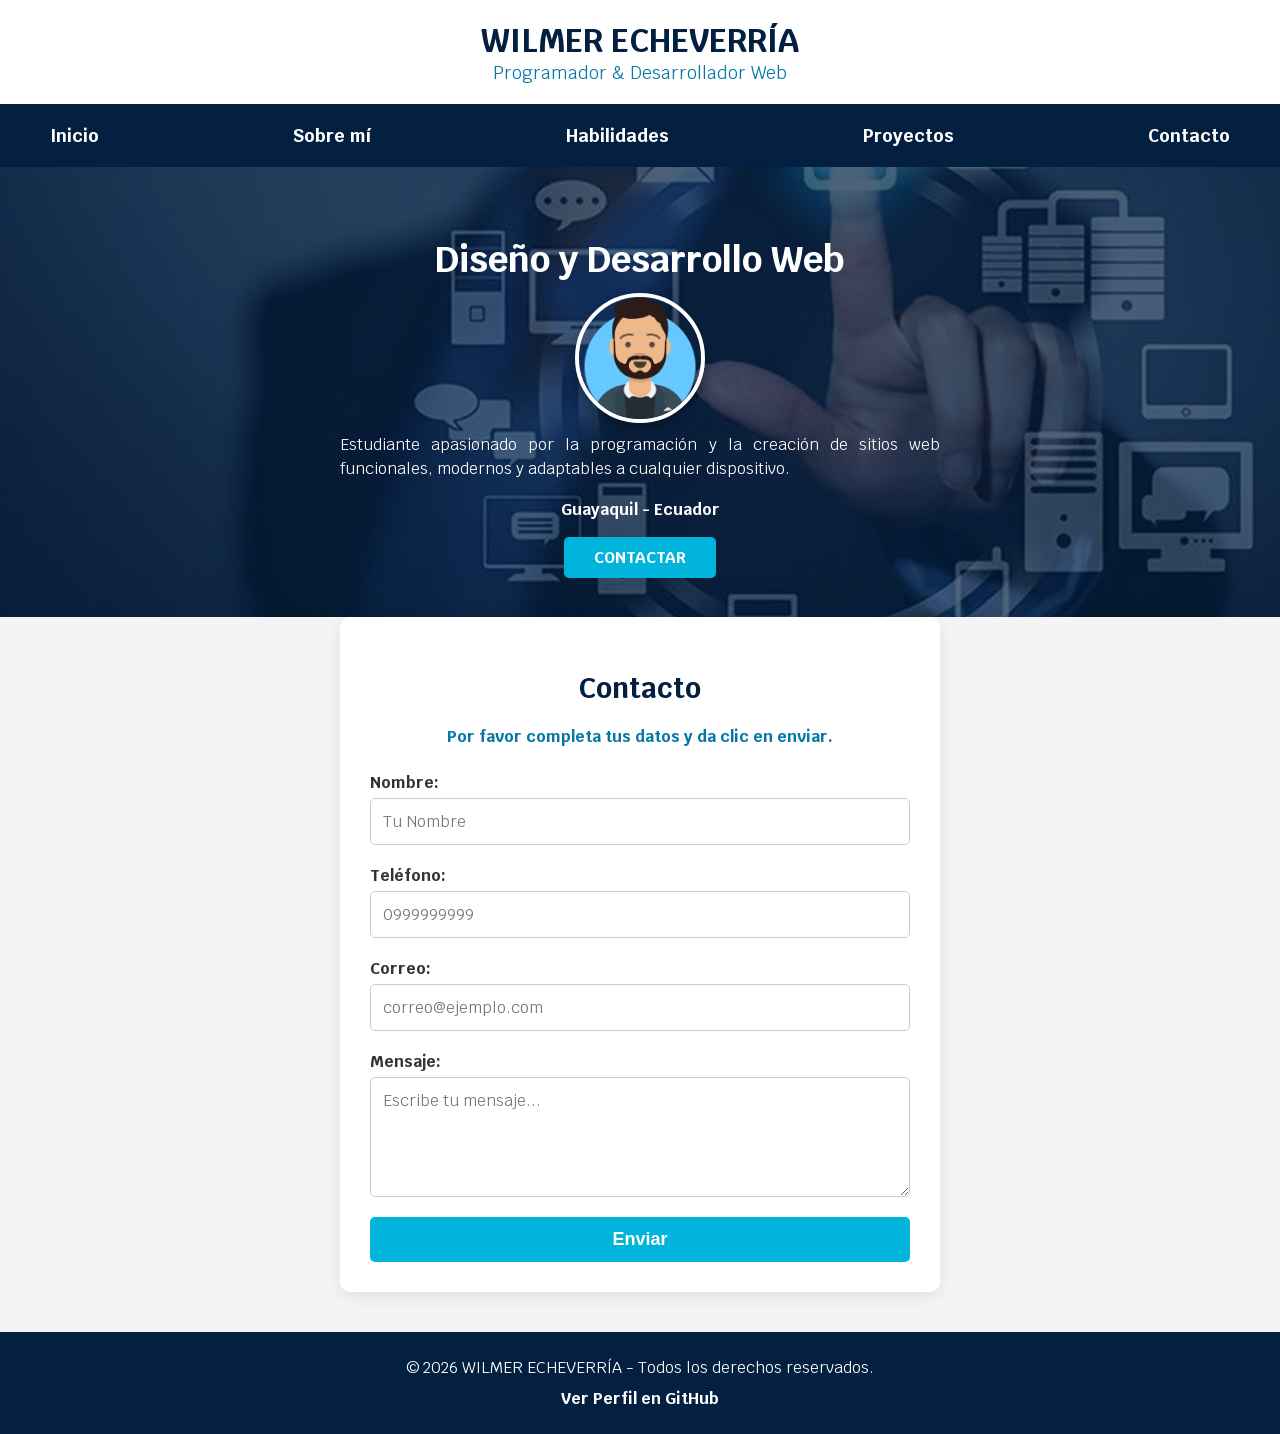
==== commit 94aa54c0: "Ajustes finales de alineado de texto" ====
--- a/index.html
+++ b/index.html
@@ -1,24 +1,17 @@
 <!DOCTYPE html>
 <html lang="es">
 <head>
-    <!-- Configuración de caracteres y adaptabilidad en dispositivos móviles -->
     <meta charset="UTF-8">
     <meta name="viewport" content="width=device-width, initial-scale=1.0">
     <title>Portafolio - Programación en Sistemas Web</title>
 
-    <!-- Carga de la tipografía principal desde Google Fonts -->
     <link href="https://fonts.googleapis.com/css2?family=Krub:wght@400;700&display=swap" rel="stylesheet">
-
-    <!-- Optimización y vinculación de la hoja de estilos CSS -->
     <link rel="preload" href="css/styles.css" as="style">
     <link rel="stylesheet" href="css/styles.css">
 </head>
 
 <body>
 
-    <!-- ==========================================
-         1. ENCABEZADO PRINCIPAL (HEADER)
-         ========================================== -->
     <header>
         <h1 class="titulo">
             WILMER ECHEVERRÍA
@@ -26,32 +19,23 @@
         </h1>
     </header>
 
-    <!-- ==========================================
-         2. NAVEGACIÓN PRINCIPAL
-         ========================================== -->
-        <div class="nav-bg">
-            <nav class="navegacion-principal contenedor">
-                <a href="index.html">Inicio</a>
-                <a href="nosotros.html">Sobre mí</a>
-                <a href="habilidades.html">Habilidades</a>
-                <a href="proyectos.html">Proyectos</a> 
-                <a href="#contacto">Contacto</a>
-            </nav>
-        </div>
+    <div class="nav-bg">
+        <nav class="navegacion-principal contenedor">
+            <a href="index.html">Inicio</a>
+            <a href="nosotros.html">Sobre mí</a>
+            <a href="habilidades.html">Habilidades</a>
+            <a href="proyectos.html">Proyectos</a> 
+            <a href="#contacto">Contacto</a>
+        </nav>
+    </div>
 
-    <!-- ==========================================
-         3. ÁREA PRINCIPAL DE CONTENIDO (MAIN)
-         ========================================== -->
     <main>
-        <!-- Sección Banner Principal (Hero Section) -->
         <section class="hero">
             <div class="contenido-hero">
                 <h2>Diseño y Desarrollo Web</h2>
                 
-                <!-- Imagen personal / avatar -->
                 <img src="img/avatar.png" alt="Avatar de Wilmer Echeverría" class="imagen-perfil">
 
-                <!-- Breve descripción personal -->
                 <p class="descripcion-personal">
                     Estudiante apasionado por la programación y la creación de sitios web funcionales, modernos y adaptables a cualquier dispositivo.
                 </p>
@@ -63,19 +47,14 @@
             </div>
         </section>
 
-
-        <!-- Sección del Formulario de Contacto -->
         <section id="contacto" class="contacto contenedor sombra">
             <h2>Contacto</h2>
 
-            <!-- Contenedor dinámico para mensajes e interacción con JS -->
             <div id="mainDiv" class="mensaje-indicador">
                 Por favor completa tus datos y da clic en enviar.
             </div>
 
-            <!-- Formulario de interacción con validaciones y restricciones estrictas HTML5 -->
             <form id="formContacto">
-                
                 <label for="nombre">Nombre:</label>
                 <input placeholder="Tu Nombre" required type="text" id="nombre" name="nombre" 
                        minlength="3" maxlength="30" pattern="[a-zA-ZáéíóúÁÉÍÓÚñÑ\s]+" 
@@ -96,9 +75,6 @@
         </section>
     </main>
 
-    <!-- ==========================================
-         4. PIE DE PÁGINA (FOOTER)
-         ========================================== -->
     <footer class="footer">
         <p>&copy; 2026 WILMER ECHEVERRÍA - Todos los derechos reservados.</p>
         <p>
@@ -106,9 +82,8 @@
                 Ver Perfil en GitHub
             </a>
         </p>
-</footer>
+    </footer>
 
-    <!-- Script de interacción JavaScript -->
     <script src="js/script.js"></script>
 </body>
 </html>
--- a/css/styles.css
+++ b/css/styles.css
@@ -12,7 +12,7 @@
 }
 
 html {
-    font-size: 62.5%; /* 1rem = 10px */
+    font-size: 62.5%;
     box-sizing: border-box;
     scroll-behavior: smooth;
 }
@@ -59,7 +59,7 @@
 }
 
 /* ==========================================
-   3. ENCABEZADO (HEADER) Y NAVEGACIÓN
+   3. ENCABEZADO Y NAVEGACIÓN
    ========================================== */
 header {
     background-color: var(--blanco);
@@ -168,7 +168,7 @@
 }
 
 /* ==========================================
-   5. SECCIÓN DE HABILIDADES (CÁPSULAS)
+   5. SECCIÓN DE HABILIDADES
    ========================================== */
 .contenedor-subtitulo {
     text-align: center;
@@ -340,6 +340,44 @@
 }
 
 .footer .enlace-github:hover {
-    color: var(--celeste-brillante); /* Color brillante para contraste óptimo */
+    color: var(--celeste-brillante);
     text-decoration: underline;
+}
+
+/* ==========================================
+   9. CORRECCIONES Y JUSTIFICACIÓN
+   ========================================== */
+.seccion-nosotros {
+    max-width: 800px;
+    margin: 0 auto;
+}
+
+.contenido-nosotros h3 {
+    text-align: left;
+    color: var(--oscuro);
+    font-size: 2rem;
+    margin-top: 2.5rem;
+    margin-bottom: 1rem;
+    border-bottom: 2px solid var(--celeste-brillante);
+    display: inline-block;
+    padding-bottom: 0.3rem;
+}
+
+.contenido-nosotros p,
+.contacto p, 
+main section p,
+.servicio p {
+    text-align: justify !important;
+    line-height: 1.6;
+    margin-bottom: 1.5rem;
+}
+
+
+/* Centrado específico para la ubicación en el Hero */
+.hero .ubicacion,
+.hero .ubicacion p {
+    text-align: center !important;
+    width: 100%;
+    margin-left: auto;
+    margin-right: auto;
 }
--- a/css/styles.css
+++ b/css/styles.css
@@ -12,7 +12,7 @@
 }
 
 html {
-    font-size: 62.5%; /* 1rem = 10px */
+    font-size: 62.5%;
     box-sizing: border-box;
     scroll-behavior: smooth;
 }
@@ -59,7 +59,7 @@
 }
 
 /* ==========================================
-   3. ENCABEZADO (HEADER) Y NAVEGACIÓN
+   3. ENCABEZADO Y NAVEGACIÓN
    ========================================== */
 header {
     background-color: var(--blanco);
@@ -168,7 +168,7 @@
 }
 
 /* ==========================================
-   5. SECCIÓN DE HABILIDADES (CÁPSULAS)
+   5. SECCIÓN DE HABILIDADES
    ========================================== */
 .contenedor-subtitulo {
     text-align: center;
@@ -340,6 +340,44 @@
 }
 
 .footer .enlace-github:hover {
-    color: var(--celeste-brillante); /* Color brillante para contraste óptimo */
+    color: var(--celeste-brillante);
     text-decoration: underline;
+}
+
+/* ==========================================
+   9. CORRECCIONES Y JUSTIFICACIÓN
+   ========================================== */
+.seccion-nosotros {
+    max-width: 800px;
+    margin: 0 auto;
+}
+
+.contenido-nosotros h3 {
+    text-align: left;
+    color: var(--oscuro);
+    font-size: 2rem;
+    margin-top: 2.5rem;
+    margin-bottom: 1rem;
+    border-bottom: 2px solid var(--celeste-brillante);
+    display: inline-block;
+    padding-bottom: 0.3rem;
+}
+
+.contenido-nosotros p,
+.contacto p, 
+main section p,
+.servicio p {
+    text-align: justify !important;
+    line-height: 1.6;
+    margin-bottom: 1.5rem;
+}
+
+
+/* Centrado específico para la ubicación en el Hero */
+.hero .ubicacion,
+.hero .ubicacion p {
+    text-align: center !important;
+    width: 100%;
+    margin-left: auto;
+    margin-right: auto;
 }
